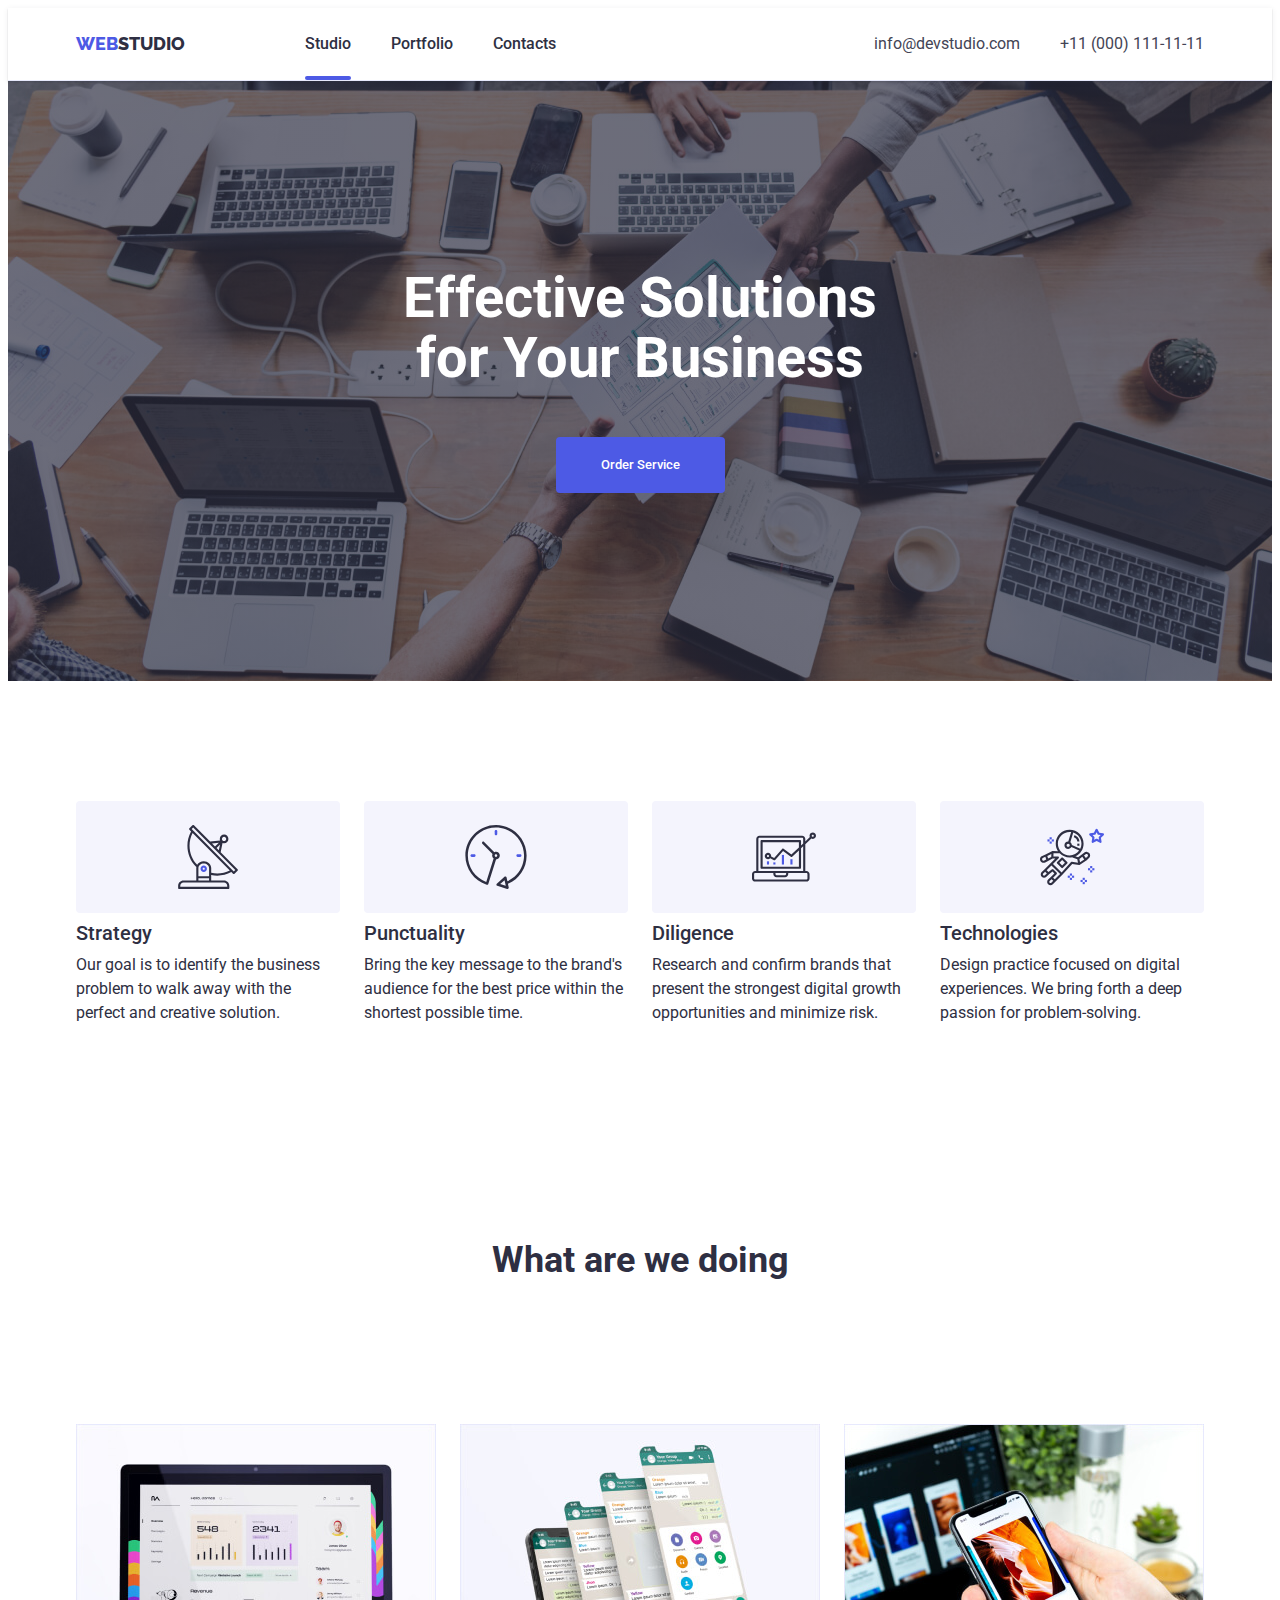
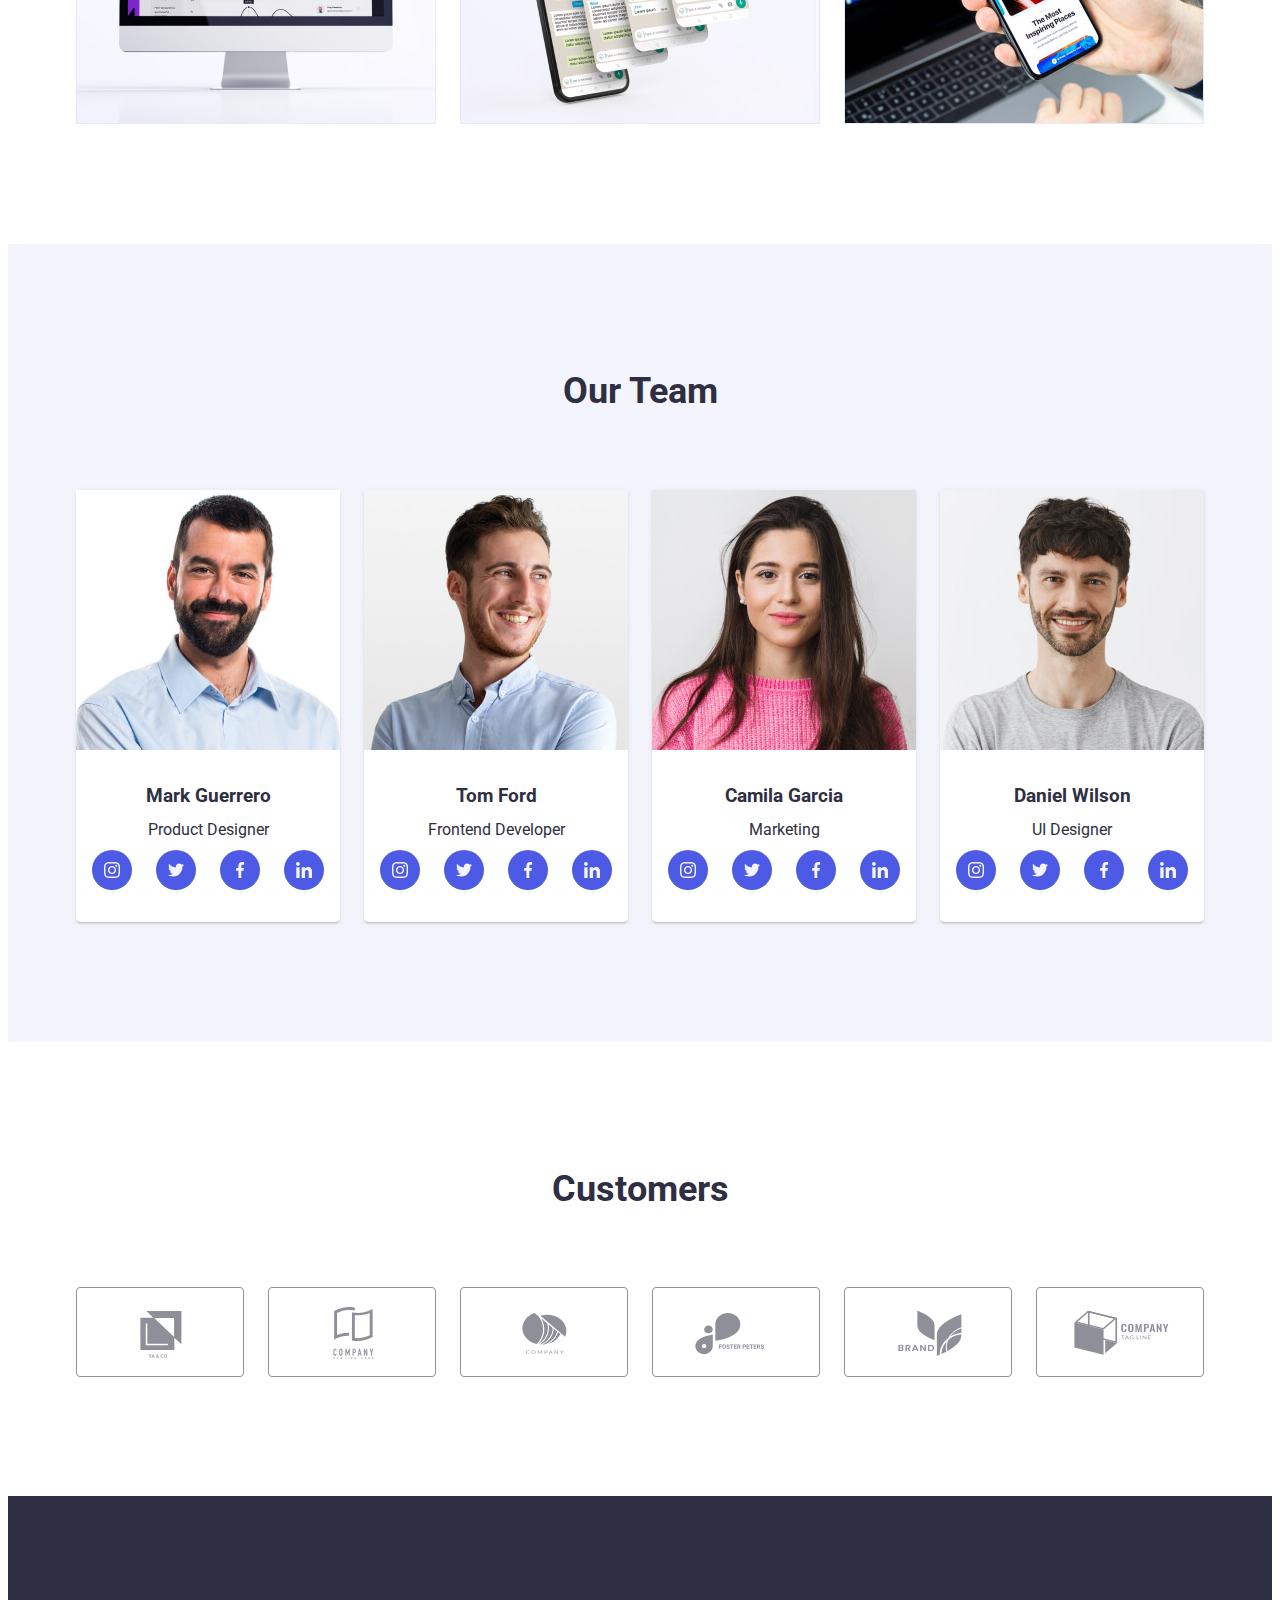
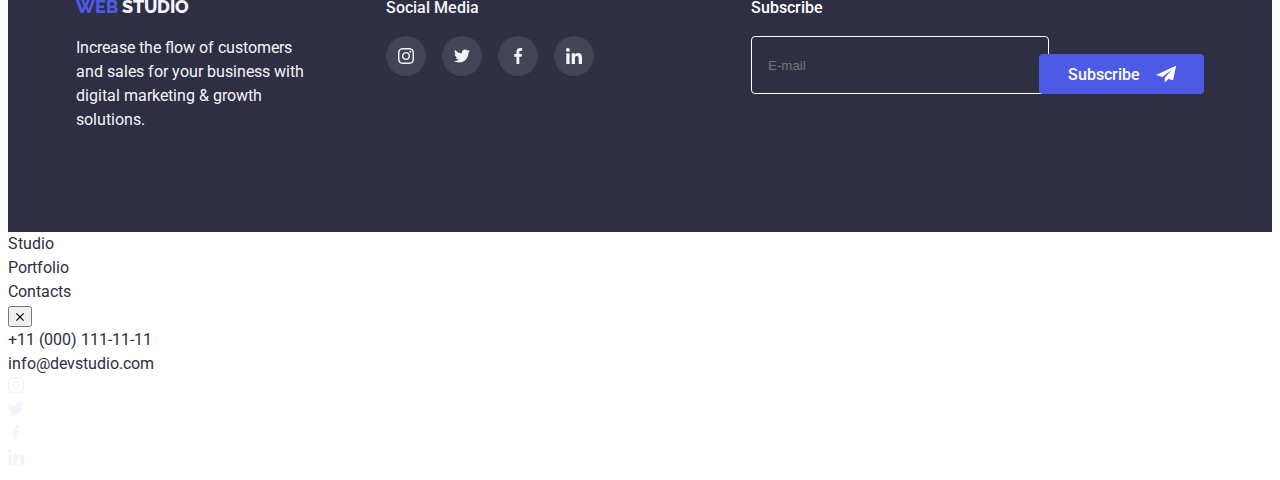
==== index.html @ c887a42c "primary" ====
<!DOCTYPE html>
<html lang="en">
  <head>
    <meta charset="UTF-8" />
    <meta http-equiv="X-UA-Compatible" content="IE=edge" />
    <meta name="viewport" content="width=device-width, initial-scale=1.0" />
    <title>WebStudio</title>
    <link rel="preconnect" href="https://fonts.googleapis.com" />
    <link rel="preconnect" href="https://fonts.gstatic.com" crossorigin />
    <link
      href="https://fonts.googleapis.com/css2?family=Raleway:wght@800&family=Roboto:wght@400;500;700&display=swap"
      rel="stylesheet"
    />
    <link
      rel="stylesheet"
      href="https://cdnjs.cloudflare.com/ajax/libs/modern-normalize/1.1.0/modern-normalize.min.css"
      integrity="sha512-wpPYUAdjBVSE4KJnH1VR1HeZfpl1ub8YT/NKx4PuQ5NmX2tKuGu6U/JRp5y+Y8XG2tV+wKQpNHVUX03MfMFn9Q=="
      crossorigin="anonymous"
      referrerpolicy="no-referrer"
    />
    <link rel="stylesheet" href="./css/styles.css" />
    <link rel="stylesheet" href="./css/desktop-styles.css" />
    <link rel="stylesheet" href="./css/tablet-styles.css" />
  </head>
  <body class="body-text">
    <header class="header">
      <div class="container container-header">
        <nav class="nav-text">
          <a class="logo-text-first-section" href="./index.html">WEB</a>
          <span class="logo-text-second-section">STUDIO</span>
          <ul class="nav-container">
            <li class="nav-item">
              <a class="nav-link current" href="./index.html">Studio</a>
            </li>
            <li class="nav-item">
              <a class="nav-link" href="./portfolio.html">Portfolio</a>
            </li>
            <li class="nav-item">
              <a class="nav-link" href="">Contacts</a>
            </li>
          </ul>
        </nav>
        <button type="button" class="burger-menu-button">
          <svg class="menu-svg" width="40" height="40">
            <use
              class="icon-open js-open-menu"
              href="./images/symbol-defs.svg#menu"
              aria-label="Menu"
            ></use>
          </svg>
        </button>
        <address class="address-text">
          <ul class="address-container">
            <li class="address-item">
              <a href="mailto:info@devstudio.com">info@devstudio.com</a>
            </li>
            <li class="address-item">
              <a href="tel:+110001111111">+11 (000) 111-11-11</a>
            </li>
          </ul>
        </address>
      </div>
    </header>
    <main>
      <section class="hero">
        <div class="container container-hero">
          <h1 class="hero-text">Effective Solutions for Your Business</h1>
          <button type="button" class="hero-button" data-modal-open>
            Order Service
          </button>
        </div>
      </section>
      <section class="core-values">
        <div class="container">
          <h2 class="sub-header-text visually-hidden">Core Values</h2>
          <ul class="core-values-item-list">
            <li class="core-values-item">
              <div class="values-icon-container">
                <svg class="core-values-icon" width="64" height="64">
                  <use href="./images/symbol-defs.svg#icon-antenna"></use>
                </svg>
              </div>
              <h3 class="small-header-text">Strategy</h3>
              <p class="core-values-text">
                Our goal is to identify the business problem to walk away with
                the perfect and creative solution.
              </p>
            </li>
            <li class="core-values-item">
              <div class="values-icon-container">
                <svg class="core-values-icon" width="64" height="64">
                  <use href="./images/symbol-defs.svg#icon-clock"></use>
                </svg>
              </div>
              <h3 class="small-header-text">Punctuality</h3>
              <p class="core-values-text">
                Bring the key message to the brand's audience for the best price
                within the shortest possible time.
              </p>
            </li>
            <li class="core-values-item">
              <div class="values-icon-container">
                <svg class="core-values-icon" width="64" height="64">
                  <use href="./images/symbol-defs.svg#icon-diagram"></use>
                </svg>
              </div>
              <h3 class="small-header-text">Diligence</h3>
              <p class="core-values-text">
                Research and confirm brands that present the strongest digital
                growth opportunities and minimize risk.
              </p>
            </li>
            <li class="core-values-item">
              <div class="values-icon-container">
                <svg class="core-values-icon" width="64" height="64">
                  <use href="./images/symbol-defs.svg#icon-astronaut"></use>
                </svg>
              </div>
              <h3 class="small-header-text">Technologies</h3>
              <p class="core-values-text">
                Design practice focused on digital experiences. We bring forth a
                deep passion for problem-solving.
              </p>
            </li>
          </ul>
        </div>
      </section>
      <section class="what-we-are-doing">
        <div class="container">
          <h2 class="what-are-we-doing-header-text">What are we doing</h2>
          <ul class="what-are-we-doing-list">
            <li class="what-are-we-doing-item">
              <picture>
                <source
                  srcset="
                    ./images/desktop/what-are-we-doing-1@1x.jpg 1x,
                    ./images/desktop/what-are-we-doing-1@2x.jpg 2x
                  "
                  type="image/jpg"
                />
                <img
                  src="./images/desktop/what-are-we-doing-1@1x.jpg"
                  width="360"
                  alt="Stuff our company does"
                />
              </picture>
            </li>
            <li class="what-are-we-doing-item">
              <picture>
                <source
                  srcset="
                    ./images/desktop/what-are-we-doing-2@1x.jpg 1x,
                    ./images/desktop/what-are-we-doing-2@2x.jpg 2x
                  "
                  type="image/jpg"
                />
                <img
                  src="./images/desktop/what-are-we-doing-2@1x.jpg"
                  width="360"
                  alt="Stuff our company does"
                />
              </picture>
            </li>
            <li class="what-are-we-doing-item">
              <picture>
                <source
                  srcset="
                    ./images/desktop/what-are-we-doing-3@1x.jpg 1x,
                    ./images/desktop/what-are-we-doing-3@2x.jpg 2x
                  "
                  type="image/jpg"
                />
                <img
                  src="./images/desktop/what-are-we-doing-3@1x.jpg"
                  width="360"
                  alt="Stuff our company does"
                />
              </picture>
            </li>
          </ul>
        </div>
      </section>
      <section class="section-with-light-wrapper">
        <div class="container">
          <h2 class="team-header-text">Our Team</h2>
          <ul class="team-outer-container">
            <li class="team-container">
              <picture>
                <source
                  srcset="
                    ./images/mobile/mark@1x.jpg 1x,
                    ./images/mobile/mark@2x.jpg 2x
                  "
                  type="image/jpg"
                />
                <img
                  src="./images/mobile/mark@1x.jpg"
                  width="264"
                  alt="Mark Guerrero photo"
                />
              </picture>
              <div class="team-member-info">
                <h3 class="team-small-header-text">Mark Guerrero</h3>
                <p class="team-position">Product Designer</p>
                <ul class="social-media-container">
                  <li>
                    <a class="social-media-icon" href="">
                      <svg width="16" height="16">
                        <use
                          href="./images/symbol-defs.svg#icon-instagram"
                          aria-label="Instagram link"
                          rel="noopener noreferrer"
                          target="_blank"
                        ></use>
                      </svg>
                    </a>
                  </li>
                  <li>
                    <a class="social-media-icon" href="">
                      <svg width="16" height="16">
                        <use
                          href="./images/symbol-defs.svg#icon-twitter"
                          aria-label="Twitter link"
                          rel="noopener noreferrer"
                          target="_blank"
                        ></use>
                      </svg>
                    </a>
                  </li>
                  <li>
                    <a class="social-media-icon" href="">
                      <svg width="16" height="16">
                        <use
                          href="./images/symbol-defs.svg#icon-facebook"
                          aria-label="Facebook link"
                          rel="noopener noreferrer"
                          target="_blank"
                        ></use>
                      </svg>
                    </a>
                  </li>
                  <li>
                    <a class="social-media-icon" href="">
                      <svg width="16" height="16">
                        <use
                          href="./images/symbol-defs.svg#icon-linkedin"
                          aria-label="LinkedIn link"
                          rel="noopener noreferrer"
                          target="_blank"
                        ></use>
                      </svg>
                    </a>
                  </li>
                </ul>
              </div>
            </li>
            <li class="team-container">
              <picture>
                <source
                  srcset="
                    ./images/mobile/tom@1x.jpg 1x,
                    ./images/mobile/tom@2x.jpg 2x
                  "
                  type="image/jpg"
                />
                <img
                  src="./images/mobile/tom@1x.jpg"
                  width="264"
                  alt="Tom Ford photo"
                />
              </picture>
              <div class="team-member-info">
                <h3 class="team-small-header-text">Tom Ford</h3>
                <p class="team-position">Frontend Developer</p>
                <ul class="social-media-container">
                  <li>
                    <a class="social-media-icon" href="">
                      <svg width="16" height="16">
                        <use
                          href="./images/symbol-defs.svg#icon-instagram"
                          aria-label="Instagram link"
                          rel="noopener noreferrer"
                          target="_blank"
                        ></use>
                      </svg>
                    </a>
                  </li>
                  <li>
                    <a class="social-media-icon" href="">
                      <svg width="16" height="16">
                        <use
                          href="./images/symbol-defs.svg#icon-twitter"
                          aria-label="Twitter link"
                          rel="noopener noreferrer"
                          target="_blank"
                        ></use>
                      </svg>
                    </a>
                  </li>
                  <li>
                    <a class="social-media-icon" href="">
                      <svg width="16" height="16">
                        <use
                          href="./images/symbol-defs.svg#icon-facebook"
                          aria-label="Facebook link"
                          rel="noopener noreferrer"
                          target="_blank"
                        ></use>
                      </svg>
                    </a>
                  </li>
                  <li>
                    <a class="social-media-icon" href="">
                      <svg width="16" height="16">
                        <use
                          href="./images/symbol-defs.svg#icon-linkedin"
                          aria-label="LinkedIn link"
                          rel="noopener noreferrer"
                          target="_blank"
                        ></use>
                      </svg>
                    </a>
                  </li>
                </ul>
              </div>
            </li>
            <li class="team-container">
              <picture>
                <source
                  srcset="
                    ./images/mobile/camila@1x.jpg 1x,
                    ./images/mobile/camila@2x.jpg 2x
                  "
                  type="image/jpg"
                />
                <img
                  src="./images/mobile/camila@1x.jpg"
                  width="264"
                  alt="Camila Garcia photo"
                />
              </picture>
              <div class="team-member-info">
                <h3 class="team-small-header-text">Camila Garcia</h3>
                <p class="team-position">Marketing</p>
                <ul class="social-media-container">
                  <li>
                    <a class="social-media-icon" href="">
                      <svg width="16" height="16">
                        <use
                          href="./images/symbol-defs.svg#icon-instagram"
                          aria-label="Instagram link"
                          rel="noopener noreferrer"
                          target="_blank"
                        ></use>
                      </svg>
                    </a>
                  </li>
                  <li>
                    <a class="social-media-icon" href="">
                      <svg width="16" height="16">
                        <use
                          href="./images/symbol-defs.svg#icon-twitter"
                          aria-label="Twitter link"
                          rel="noopener noreferrer"
                          target="_blank"
                        ></use>
                      </svg>
                    </a>
                  </li>
                  <li>
                    <a class="social-media-icon" href="">
                      <svg width="16" height="16">
                        <use
                          href="./images/symbol-defs.svg#icon-facebook"
                          aria-label="Facebook link"
                          rel="noopener noreferrer"
                          target="_blank"
                        ></use>
                      </svg>
                    </a>
                  </li>
                  <li>
                    <a class="social-media-icon" href="">
                      <svg width="16" height="16">
                        <use
                          href="./images/symbol-defs.svg#icon-linkedin"
                          aria-label="LinkedIn link"
                          rel="noopener noreferrer"
                          target="_blank"
                        ></use>
                      </svg>
                    </a>
                  </li>
                </ul>
              </div>
            </li>
            <li class="team-container">
              <picture>
                <source
                  srcset="
                    ./images/mobile/daniel@1x.jpg 1x,
                    ./images/mobile/daniel@2x.jpg 2x
                  "
                  type="image/jpg"
                />
                <img
                  src="./images/mobile/daniel@1x.jpg"
                  width="264"
                  alt="Daniel Wilson photo"
                />
              </picture>
              <div class="team-member-info">
                <h3 class="team-small-header-text">Daniel Wilson</h3>
                <p class="team-position">UI Designer</p>
                <ul class="social-media-container">
                  <li>
                    <a class="social-media-icon" href="">
                      <svg width="16" height="16">
                        <use
                          href="./images/symbol-defs.svg#icon-instagram"
                          aria-label="Instagram link"
                          rel="noopener noreferrer"
                          target="_blank"
                        ></use>
                      </svg>
                    </a>
                  </li>
                  <li>
                    <a class="social-media-icon" href="">
                      <svg width="16" height="16">
                        <use
                          href="./images/symbol-defs.svg#icon-twitter"
                          aria-label="Twitter link"
                          rel="noopener noreferrer"
                          target="_blank"
                        ></use>
                      </svg>
                    </a>
                  </li>
                  <li>
                    <a class="social-media-icon" href="">
                      <svg width="16" height="16">
                        <use
                          href="./images/symbol-defs.svg#icon-facebook"
                          aria-label="Facebook link"
                          rel="noopener noreferrer"
                          target="_blank"
                        ></use>
                      </svg>
                    </a>
                  </li>
                  <li>
                    <a class="social-media-icon" href="">
                      <svg width="16" height="16">
                        <use
                          href="./images/symbol-defs.svg#icon-linkedin"
                          aria-label="LinkedIn link"
                          rel="noopener noreferrer"
                          target="_blank"
                        ></use>
                      </svg>
                    </a>
                  </li>
                </ul>
              </div>
            </li>
          </ul>
        </div>
      </section>
      <section class="customers">
        <div class="container">
          <h2 class="customers-header-text">Customers</h2>
          <ul class="customers-list">
            <li class="customer-item">
              <a class="customer-link" href="">
                <svg class="customer-icon" width="104" height="56">
                  <use
                    href="./images/symbol-defs.svg#icon-logo"
                    aria-label="Customer company"
                    rel="noopener noreferrer"
                    target="_blank"
                  ></use>
                </svg>
              </a>
            </li>
            <li class="customer-item">
              <a class="customer-link" href="">
                <svg class="customer-icon" width="104" height="56">
                  <use
                    href="./images/symbol-defs.svg#icon-logo2"
                    aria-label="Customer company"
                    rel="noopener noreferrer"
                    target="_blank"
                  ></use>
                </svg>
              </a>
            </li>
            <li class="customer-item">
              <a class="customer-link" href="">
                <svg class="customer-icon" width="104" height="56">
                  <use
                    href="./images/symbol-defs.svg#icon-logo3"
                    aria-label="Customer company"
                    rel="noopener noreferrer"
                    target="_blank"
                  ></use>
                </svg>
              </a>
            </li>
            <li class="customer-item">
              <a class="customer-link" href="">
                <svg class="customer-icon" width="104" height="56">
                  <use
                    href="./images/symbol-defs.svg#icon-logo4"
                    aria-label="Customer company"
                    rel="noopener noreferrer"
                    target="_blank"
                  ></use>
                </svg>
              </a>
            </li>
            <li class="customer-item">
              <a class="customer-link" href="">
                <svg class="customer-icon" width="104" height="56">
                  <use
                    href="./images/symbol-defs.svg#icon-logo5"
                    aria-label="Customer company"
                    rel="noopener noreferrer"
                    target="_blank"
                  ></use>
                </svg>
              </a>
            </li>
            <li class="customer-item">
              <a class="customer-link" href="">
                <svg class="customer-icon" width="104" height="56">
                  <use
                    href="./images/symbol-defs.svg#icon-logo6"
                    aria-label="Customer company"
                    rel="noopener noreferrer"
                    target="_blank"
                  ></use>
                </svg>
              </a>
            </li>
          </ul>
        </div>
      </section>
    </main>
    <footer class="footer">
      <div class="container flex">
        <div class="footer-text">
          <a class="logo-text-first-section" href="./index.html">WEB</a>
          <span class="logo-text-second-section-inverted">STUDIO</span>
          <p class="footer-text-inverted">
            Increase the flow of customers and sales for your business with
            digital marketing & growth solutions.
          </p>
        </div>
        <div class="footer-social-media">
          <h2 class="body-text-inverted">Social Media</h2>
          <ul class="social-media-container-global">
            <li>
              <a class="social-media-icon-global" href="">
                <svg width="16" height="16">
                  <use
                    href="./images/symbol-defs.svg#icon-instagram"
                    aria-label="Instagram link"
                    rel="noopener noreferrer"
                    target="_blank"
                  ></use>
                </svg>
              </a>
            </li>
            <li>
              <a class="social-media-icon-global" href="">
                <svg width="16" height="16">
                  <use
                    href="./images/symbol-defs.svg#icon-twitter"
                    aria-label="Twitter link"
                    rel="noopener noreferrer"
                    target="_blank"
                  ></use>
                </svg>
              </a>
            </li>
            <li>
              <a class="social-media-icon-global" href="">
                <svg width="16" height="16">
                  <use
                    href="./images/symbol-defs.svg#icon-facebook"
                    aria-label="Facebook link"
                    rel="noopener noreferrer"
                    target="_blank"
                  ></use>
                </svg>
              </a>
            </li>
            <li>
              <a class="social-media-icon-global" href="">
                <svg width="16" height="16">
                  <use
                    href="./images/symbol-defs.svg#icon-linkedin"
                    aria-label="LinkedIn link"
                    rel="noopener noreferrer"
                    target="_blank"
                  ></use>
                </svg>
              </a>
            </li>
          </ul>
        </div>
        <div class="subscribe-container">
          <label class="subscribe-label" for="email"
            >Subscribe
            <input
              class="subscribe-input"
              placeholder="E-mail"
              type="email"
              name="email"
              id="email"
            />
          </label>
          <button class="subscribe-button">
            Subscribe
            <svg class="subscribe-logo" width="20" height="24">
              <use href="./images/symbol-defs.svg#icon-send"></use>
            </svg>
          </button>
        </div>
      </div>
    </footer>
    <div class="backdrop is-hidden" data-modal>
      <div class="modal-window">
        <button class="button-close" data-modal-close>
          <svg width="8" height="8">
            <use
              href="./images/symbol-defs.svg#icon-close-button"
              aria-label="close button"
            ></use>
          </svg>
        </button>
        <form class="modal-form">
          <p class="modal-window-text body-text">
            Leave your contacts and we will call you back
          </p>
          <label class="modal-label" for="name"
            >Name<input class="modal-input" type="text" name="name" id="name" />
            <svg class="input-logo" width="14" height="14">
              <use href="./images/symbol-defs.svg#icon-name"></use>
            </svg>
          </label>
          <label class="modal-label" for="tel"
            >Phone<input class="modal-input" type="tel" name="tel" id="tel" />
            <svg class="input-logo" width="14" height="14">
              <use href="./images/symbol-defs.svg#icon-phone"></use>
            </svg>
          </label>
          <label class="modal-label" for="email"
            >Email<input
              class="modal-input"
              type="email"
              name="email"
              id="email"
            />
            <svg class="input-logo" width="14" height="14">
              <use href="./images/symbol-defs.svg#icon-email"></use>
            </svg>
          </label>
          <label class="modal-label" for="comment"
            >Comment
            <textarea
              class=""
              name="comment"
              cols="30"
              rows="10"
              placeholder="Text input"
              id="comment"
            ></textarea>
          </label>
          <div class="checkbox-container">
            <input
              class="modal-input"
              type="checkbox"
              name="checkbox"
              id="checkbox"
            />
            <label class="modal-label" for="checkbox">
              <span class="text-space"
                >I accept the terms and conditions of the
                <a href="">Privacy Policy</a></span
              >
            </label>
          </div>
          <button type="submit" class="submit-button">Send</button>
        </form>
      </div>
    </div>
    <div class="mobile-menu js-menu-container">
      <ul class="mobile-nav-container">
        <li class="mobile-nav-item">
          <a class="mobile-nav-link" href="./index.html">Studio</a>
        </li>
        <li class="mobile-nav-item">
          <a class="mobile-nav-link" href="./portfolio.html">Portfolio</a>
        </li>
        <li class="mobile-nav-item">
          <a class="mobile-nav-link current" href="">Contacts</a>
        </li>
      </ul>
      <button type="button" class="mobile-button-close">
        <svg class="menu-svg" width="8" height="8">
          <use
            class="icon-close js-close-menu"
            href="./images/symbol-defs.svg#icon-close-button"
            aria-label="Close button"
          ></use>
        </svg>
      </button>
      <ul class="mobile-address-container">
        <li class="mobile-address-item">
          <a href="tel:+110001111111">+11 (000) 111-11-11</a>
        </li>
        <li class="mobile-address-item">
          <a href="mailto:info@devstudio.com">info@devstudio.com</a>
        </li>
      </ul>
      <div class="mobile-social-media">
        <ul class="social-media-container-mobile">
          <li>
            <a class="social-media-icon-mobile" href="">
              <svg width="16" height="16">
                <use
                  href="./images/symbol-defs.svg#icon-instagram"
                  aria-label="Instagram link"
                  rel="noopener noreferrer"
                  target="_blank"
                ></use>
              </svg>
            </a>
          </li>
          <li>
            <a class="social-media-icon-mobile" href="">
              <svg width="16" height="16">
                <use
                  href="./images/symbol-defs.svg#icon-twitter"
                  aria-label="Twitter link"
                  rel="noopener noreferrer"
                  target="_blank"
                ></use>
              </svg>
            </a>
          </li>
          <li>
            <a class="social-media-icon-mobile" href="">
              <svg width="16" height="16">
                <use
                  href="./images/symbol-defs.svg#icon-facebook"
                  aria-label="Facebook link"
                  rel="noopener noreferrer"
                  target="_blank"
                ></use>
              </svg>
            </a>
          </li>
          <li>
            <a class="social-media-icon-mobile" href="">
              <svg width="16" height="16">
                <use
                  href="./images/symbol-defs.svg#icon-linkedin"
                  aria-label="LinkedIn link"
                  rel="noopener noreferrer"
                  target="_blank"
                ></use>
              </svg>
            </a>
          </li>
        </ul>
      </div>
    </div>
    <script src="./scripts/modal.js"></script>
    <script src="./scripts/mobile-menu.js"></script>
  </body>
</html>
---- css/styles.css ----
:root {
  --primary-brand-color: #4d5ae5;
  --pressed-state-color: #404bbf;
  --dark-main-color: #2e2f42;
  --success-color: #31d0aa;
  --text-color: #434455;
  --subtle-text-color: #8e8f99;
  --accent-color: #e7e9fc;
  --light-main-color: #f4f4fd;
  --model-overlay-color: #2e2f42;
  --dark-background-color: #2e2f42;
  --light-background-color: #ffffff;
  --modal-background: #fcfcfc;
}

img {
  display: block;
  max-width: 100%;
}

ul {
  padding: 0;
  margin: 0;
}

h1,
h2,
h3,
p {
  margin-top: 0;
  margin-bottom: 0;
}

a {
  text-decoration: none;
  color: inherit;
}

a:active {
  color: var(--pressed-state-color);
  transition: color 250ms cubic-bezier(0.4, 0, 0.2, 1);
}

a:hover,
a:focus {
  color: var(--pressed-state-color);
  transition: color 250ms cubic-bezier(0.4, 0, 0.2, 1);
}

li {
  list-style: none;
}

.body-text {
  font-family: Roboto, sans-serif;
  font-weight: 400;
  font-size: 16px;
  line-height: 1.5;
  color: var(--dark-main-color);
}

.nav-container {
  display: none;
}

.nav-text {
  display: flex;
  align-items: center;
  font-weight: 500;
  color: var(--dark-main-color);
}

.nav-text a {
  display: block;
}

.nav-link {
  padding-top: 24px;
  padding-bottom: 24px;
  position: relative;
  background-color: no;
}

.current::after {
  position: absolute;
  bottom: -1px;
  content: '';
  background-color: transparent;
  height: 4px;
  width: 100%;
  display: block;
  border-radius: 2px;
  transition: background-color 250ms cubic-bezier(0.4, 0, 0.2, 1);
}

.nav-link:hover::after {
  background-color: var(--primary-brand-color);
  transition: background-color 250ms cubic-bezier(0.4, 0, 0.2, 1);
}

.nav-link.current::after {
  background-color: var(--primary-brand-color);
  transition: background-color 250ms cubic-bezier(0.4, 0, 0.2, 1);
}

.nav-link::after {
  position: absolute;
  content: '';
  width: 100%;
  height: 4px;
  border-radius: 4px;
  left: 0;
  bottom: 0;
  margin-top: 20px;
  background-color: transparent;
  transition: background-color 250ms cubic-bezier(0.4, 0, 0.2, 1);
}

.address-text {
  font-weight: 400;
  color: var(--text-color);
  font-style: normal;
  margin-left: auto;
  display: none;
}

.header {
  position: relative;
  margin-left: auto;
  margin-right: auto;
  align-items: center;
  border-bottom: 1px solid var(--accent-color);
  box-shadow: 0px 1px 6px 0px rgba(46, 47, 66, 0.08),
    0px 1px 1px 0px rgba(46, 47, 66, 0.16),
    0px 2px 1px 0px rgba(46, 47, 66, 0.08);
}

.logo-text-first-section,
.logo-text-second-section {
  margin-left: 0px;
}

.logo-text-first-section {
  font-family: Raleway, sans-serif;
  font-weight: 800;
  font-size: 18px;
  line-height: 1.16;
  color: var(--primary-brand-color);
  text-transform: capitalize;
}

.logo-text-second-section {
  font-family: Raleway, sans-serif;
  font-weight: 800;
  font-size: 18px;
  line-height: 1.16;
  color: var(--dark-main-color);
  text-transform: capitalize;
}

.logo-text-second-section-inverted {
  font-family: Raleway, sans-serif;
  font-weight: 800;
  font-size: 18px;
  line-height: 1.16;
  color: var(--light-main-color);
  text-transform: capitalize;
}

.main-title-text {
  font-weight: 700;
  font-size: 56px;
  line-height: 1.07;
  text-align: center;
}

.sub-header-text {
  font-weight: 700;
  font-size: 36px;
  line-height: 1.1;
  text-align: center;
}

.small-header-text {
  font-weight: 500;
  font-size: 20px;
  line-height: 1.2;
  text-align: left;
}

.core-values .small-header-text {
  text-align: center;
}

.hero,
.footer {
  background-color: var(--dark-background-color);
}

.hero {
  text-align: center;
  padding: 188px 0;
  max-width: 1440px;
  margin: 0 auto;
  background-repeat: no-repeat;
  background-size: cover;
  background-position: center;
  background-image: linear-gradient(
      rgba(46, 47, 66, 0.7),
      rgba(46, 47, 66, 0.7)
    ),
    url('../images/mobile/hero-bg@1x.jpg');
}

.team-outer-container {
  background-color: var(--light-main-color);
  display: flex;
  flex-wrap: wrap;
  justify-content: center;
  align-items: center;
  gap: 24px;
  padding: 0;
  margin: 0 auto;
}

.team-container {
  width: 264px;
  padding: 0;
  margin: 0;
  background-color: var(--light-background-color);
  border-bottom-left-radius: 4px;
  border-bottom-right-radius: 4px;
  box-shadow: 0px 2px 1px 0px rgba(46, 47, 66, 0.08),
    0px 1px 1px 0px rgba(46, 47, 66, 0.16),
    0px 1px 6px 0px rgba(46, 47, 66, 0.08);
}

.hero-text {
  font-weight: 700;
  font-size: 36px;
  line-height: 1.1;
  color: var(--light-background-color);
  text-align: center;
  max-width: 320px;
  margin-top: 0;
  margin-left: auto;
  margin-right: auto;
}

.hero-button {
  font-family: Roboto, sans-serif;
  font-weight: 500;
  color: var(--light-background-color);
  background-color: var(--primary-brand-color);
  width: 169px;
  height: 56px;
  border-radius: 4px;
  border: 0;
  margin-top: 48px;
  cursor: pointer;
}

.hero-button:hover,
.hero-button:focus,
.subscribe-button:hover,
.subscribe-button:focus {
  background-color: var(--pressed-state-color);
  transition: background-color 250ms cubic-bezier(0.4, 0, 0.2, 1);
}

.subscribe-button {
  font-family: Roboto, sans-serif;
  font-weight: 500;
  font-size: 16px;
  color: var(--light-background-color);
  background-color: var(--primary-brand-color);
  transition: background-color 250ms cubic-bezier(0.4, 0, 0.2, 1);
  width: 165px;
  height: 40px;
  border-radius: 4px;
  border: 0;
  cursor: pointer;
  display: flex;
  align-items: center;
  justify-content: center;
  margin-top: 16px;
}

.subscribe-logo {
  fill: var(--light-background-color);
  transition: fill 250ms cubic-bezier(0.4, 0, 0.2, 1);
  margin-left: 16px;
}

.filter-button {
  display: block;
  font-family: Roboto, sans-serif;
  font-weight: 500;
  color: var(--primary-brand-color);
  background-color: var(--light-main-color);
  cursor: pointer;
  padding: 12px 24px 12px 24px;
  border: 1px solid var(--accent-color);
  border-radius: 4px;
}
.gallery-filter {
  gap: 24px;
}

.filter-button:hover,
.filter-button:focus {
  color: var(--light-background-color);
  background-color: var(--pressed-state-color);
  transition: background-color 250ms cubic-bezier(0.4, 0, 0.2, 1);
}

.visually-hidden {
  position: absolute;
  width: 1px;
  height: 1px;
  margin: -1px;
  border: 0;
  padding: 0;
  white-space: nowrap;
  clip-path: inset(100%);
  clip: rect(0 0 0 0);
  overflow: hidden;
}

.section-with-light-wrapper {
  background-color: var(--light-main-color);
  padding-top: 120px;
  padding-bottom: 120px;
}

@media screen and (max-width: 768px) {
  .container {
    max-width: 428px;
    padding-right: 15px;
    padding-left: 15px;
    margin-left: auto;
    margin-right: auto;
  }
  .body-text-inverted {
    display: block;
    font-family: Roboto, sans-serif;
    font-weight: 400;
    font-size: 16px;
    line-height: 1.5;
    color: var(--light-main-color);
    margin-top: 16px;
  }
}

.container-header {
  padding-top: 25px;
  padding-bottom: 25px;
  margin: 0;
  align-items: center;
  display: flex;
  justify-content: space-between;
}

.hero-text-container {
  padding-top: 112px;
  margin-left: auto;
  margin-right: auto;
  max-width: 320px;
}

.footer {
  padding-top: 100px;
  padding-bottom: 100px;
  margin: 0 auto;
  justify-content: flex-start;
}

.container-hero {
  text-align: center;
  align-items: center;
}

.team-position {
  text-align: center;
  margin-top: 8px;
}

.team-small-header-text {
  text-align: center;
  align-items: center;
}

.social-media-container {
  display: flex;
  align-items: center;
  justify-content: space-between;
  margin-top: 8px;
  margin-bottom: 32px;
  margin-left: 0;
  margin-right: auto;
  gap: 24px;
}

.team-member-info {
  margin-top: 32px;
  margin-left: 16px;
  margin-right: 16px;
}

.social-media-icon {
  display: flex;
  fill: var(--light-background-color);
  height: 40px;
  width: 40px;
  background-color: var(--primary-brand-color);
  border-radius: 50%;
  align-items: center;
  justify-content: center;
}

.social-media-icon:hover,
.social-media-icon:focus {
  background-color: var(--pressed-state-color);
  transition: background-color 250ms cubic-bezier(0.4, 0, 0.2, 1);
}

.what-we-are-doing {
  display: none;
}

.what-are-we-doing-item {
  margin-top: 72px;
  border-width: 1px;
  border-color: var(--accent-color);
}

.values-icon-container {
  display: none;
}

.core-values-item-list .small-header-text {
  text-align: center;
  font-size: 36px;
  margin-top: 76px;
}
.core-values-item-list {
  display: flex;
  flex-direction: column;
}
.core-values .container {
  padding-bottom: 96px;
}

.core-values-text {
  margin-top: 8px;
  text-align: left;
  font-size: 16px;
  font-weight: 500;
}

.core-values {
  padding-top: 96px;
}

.core-values-item {
  max-width: 100%;
  display: block;
  align-items: center;
  margin-left: 0;
}

.what-are-we-doing-header-text {
  font-weight: 700;
  font-size: 36px;
  line-height: 1.1;
  text-align: center;
  margin-bottom: 72px;
}

.team-header-text {
  font-weight: 700;
  font-size: 36px;
  text-align: center;
  margin-bottom: 72px;
}

.gallery-filter-container {
  display: flex;
  justify-content: center;
  max-width: 1158px;
  padding-right: 15px;
  padding-left: 15px;
  margin-left: auto;
  margin-right: auto;
  padding-top: 80px;
  padding-bottom: 72px;
}

.gallery-filter {
  display: flex;
  justify-content: center;
  margin-left: auto;
  margin-right: auto;
  margin-top: 80px;
  margin-bottom: 72px;
}

.gallery {
  display: flex;
  flex-wrap: wrap;
  padding-right: 0;
  padding-left: 0;
  margin-bottom: 120px;
  margin-left: 0;
  margin-right: 0;
  row-gap: 48px;
  column-gap: 24px;
  justify-content: center;
}

.gallery-container-item {
  flex-basis: calc((100% - 2 * 24px) / 3);
  padding-right: 0;
  padding-left: 0;
  color: var(--text-color);
}

.gallery-header-title {
  font-weight: 500;
  font-size: 20px;
  line-height: 1.2;
  text-align: left;
  margin-left: 16px;
  padding-top: 32px;
}

.gallery-text {
  margin-top: 8px;
  margin-left: 16px;
  padding-bottom: 32px;
}
.gallery-info {
  color: var(--dark-main-color);
  border-color: var(--accent-color);
  border-style: solid;
  border-width: 1px;
  border-top: none;
}
.gallery-container-link:hover .gallery-info,
.gallery-container-link:focus .gallery-info {
  box-shadow: 0px 2px 1px 0px rgba(46, 47, 66, 0.08),
    0px 1px 1px 0px rgba(46, 47, 66, 0.16),
    0px 1px 6px 0px rgba(46, 47, 66, 0.08);
  border-right: 1px solid var(--light-main-color);
  border-bottom: 1px solid var(--light-main-color);
  border-left: 1px solid var(--light-main-color);
}

.customers-header-text {
  font-weight: 700;
  font-size: 36px;
  text-align: center;
  margin-bottom: 72px;
}

.customers {
  padding-top: 120px;
  padding-bottom: 120px;
}

.customers-list {
  display: flex;
  align-items: center;
  justify-content: center;
  gap: 16px;
  margin: 0 auto;
  flex-wrap: wrap;
}

.customer-link {
  display: block;
}

.customer-link {
  width: 168px;
  height: 88px;
  border: 1px solid var(--subtle-text-color);
  border-radius: 4px;
  display: flex;
  align-items: center;
  justify-content: center;
}

.customer-link:hover .customer-icon,
.customer-link:focus .customer-icon {
  fill: var(--pressed-state-color);
  transition: fill 250ms cubic-bezier(0.4, 0, 0.2, 1);
}

.customer-link .customer-icon {
  fill: var(--subtle-text-color);
  transition: fill 250ms cubic-bezier(0.4, 0, 0.2, 1);
}

.customers-logo {
  display: block;
  border: 1px solid var(--subtle-text-color);
  fill: var(--subtle-text-color);
}

.customer-item {
  display: flex;
  width: 168px;
  height: 88px;
  border-radius: 4px;
  align-items: center;
  justify-content: center;
}

.customer-item:hover,
.customer-item:focus,
.customer-item > a:hover,
.customer-item > a:focus {
  fill: var(--pressed-state-color);
  border-color: var(--pressed-state-color);
  transition: border 250ms cubic-bezier(0.4, 0, 0.2, 1),
    fill 250ms cubic-bezier(0.4, 0, 0.2, 1);
}

.footer-social-media {
  width: 100%;
  align-items: center;
  margin-bottom: 16px;
  justify-self: flex-start;
  margin: 0px;
}

.social-media-icon-global {
  display: flex;
  fill: var(--light-background-color);
  height: 40px;
  width: 40px;
  background-color: var(--text-color);
  border-radius: 50%;
  align-items: center;
  justify-content: center;
}

.social-media-icon-global:hover,
.social-media-icon-global:focus {
  background-color: var(--success-color);
  transition: background-color 250ms cubic-bezier(0.4, 0, 0.2, 1);
}

.social-media-container-global {
  display: flex;
  align-items: center;
  justify-content: center;
  margin-left: 0;
  margin-right: auto;
  gap: 16px;
}

.footer-text {
  display: block;
  text-align: center;
}

.footer-text-inverted {
  width: 100%;
  display: inline-block;
  font-family: Roboto, sans-serif;
  font-weight: 400;
  font-size: 16px;
  line-height: 1.5;
  color: var(--light-main-color);
  margin-top: 16px;
  text-align: left;
  padding-left: 40px;
  padding-right: 40px;
}

@media screen and (max-width: 769px) {
  .footer-social-media .body-text-inverted,
  .subscribe-container .body-text-inverted {
    font-weight: 500;
    margin-top: 72px;
    margin-bottom: 16px;
  }
}

.body-text-inverted {
  text-align: center;
}

.subscribe-container {
  display: flex;
  margin-left: 0px;
  flex-direction: column;
  align-items: center;
  justify-content: center;
  margin-top: 72px;
}

.logo {
  color: var(--dark-main-color);
  font-family: Raleway, sans-serif;
  font-weight: 800;
  font-size: 18px;
  line-height: 1.17;
  letter-spacing: 0.03em;
  text-decoration: none;
  text-transform: uppercase;
}

.flex {
  display: flex;
  align-items: center;
  flex-direction: column;
}

.footer-link-icon {
  fill: var(#f4f4fd);
}

.footer-link:hover,
.footer-link:focus {
  background-color: var(--success-color);
  transition: background-color 250ms cubic-bezier(0.4, 0, 0.2, 1);
}

footer-link {
  width: 40px;
  height: 40px;
  border-radius: 50%;
  display: flex;
  align-items: center;
  justify-content: center;
  background-color: var(#434455);
}

.footer-link-icon {
  fill: var(#f4f4fd);
}

.footer-links-item {
  flex-basis: calc((100% - 3 * 16) / 4);
}

.footer-list {
  gap: 16px;
  margin-top: 16px;
}

.flex {
  display: flex;
}

.backdrop {
  position: fixed;
  width: 100%;
  height: 100vh;
  top: 0;
  left: 0;
  background-color: rgba(46, 47, 66, 0.4);
  transition: opacity 250ms linear, visibility 250ms linear;
}

.is-hidden {
  opacity: 0;
  visibility: hidden;
  pointer-events: none;
}

.button-close {
  position: absolute;
  right: 32px;
  top: 32px;
  cursor: pointer;
  display: inline-block;
  width: 24px;
  height: 24px;
  margin: 0;
  padding: 0;
  border: 1px solid #0000001a;
  background-color: var(--accent-color);
  background-size: contain;
  border-radius: 50%;
}
.button-close:focus,
.button-close:hover {
  background-color: var(--pressed-state-color);
  cursor: pointer;
  transition: background-color 250ms cubic-bezier(0.4, 0, 0.2, 1);
}

.button-close:focus > svg,
.button-close:hover > svg {
  fill: var(--light-background-color);
  transition: fill 250ms cubic-bezier(0.4, 0, 0.2, 1);
}

.modal-window {
  position: absolute;
  border-radius: 4px;
  box-shadow: 1px 0px 2px rgba(0, 0, 0, 0.2), 3px 0px 1px rgba(0, 0, 0, 0.12),
    1px 0px 1px rgba(0, 0, 0, 0.14);
  width: 408px;
  min-height: 516px;
  background-color: var(--modal-background);
  top: 50%;
  left: 50%;
  transform: translate(-50%, -50%) scale(1);
  align-items: flex-start;
  justify-content: center;
  margin: 0 auto;
  padding-top: 72px;
  padding-left: 24px;
  padding-right: 24px;
  padding-bottom: 24px;
}

.backdrop.is-hidden > .modal-window {
  transform: translate(-50%, -50%) scale(0.6);
}

.modal-window > button {
  display: flex;
  align-items: center;
  margin: 0;
  justify-content: center;
}

.hover-block {
  position: relative;
  overflow: hidden;
}

.hover-block .hover-text {
  position: absolute;
  width: 100%;
  height: 100%;
  background-color: var(--primary-brand-color);
  top: 0;
  left: 0;
  transform: translateY(100%);
  transition: transform 250ms cubic-bezier(0.4, 0, 0.2, 1);
  padding-top: 40px;
  padding-left: 32px;
  padding-right: 32px;
}

.hover-block:hover {
  transform: translateY (0);
  transition: transform 250ms cubic-bezier(0.4, 0, 0.2, 1);
}

.gallery-container-link:hover .hover-text,
.gallery-container-link:flabelocus .hover-text {
  transform: translateY(0);
  transition: transform 250ms cubic-bezier(0.4, 0, 0.2, 1);
}

.hover-text {
  color: var(--light-background-color);
  transition: transform 250ms cubic-bezier(0.4, 0, 0.2, 1);
}

.modal-window-text {
  font-weight: 500;
  display: block;
  margin: 0 auto;
  text-align: center;
  margin-bottom: 16px;
}

.modal-label {
  display: block;
  width: 100%;
  position: relative;
  font-family: Roboto, sans-serif;
  font-weight: 400;
  font-size: 12px;
  line-height: 1.16;
  color: var(--subtle-text-color);
  margin-top: 8px;
}

.modal-input:hover,
.modal-input:focus,
.modal-label:hover > textarea,
textarea:focus {
  border: 1px solid var(--pressed-state-color);
}

.modal-input:hover ~ .input-logo,
.modal-input:focus ~ .input-logo {
  fill: var(--pressed-state-color);
  transition: fill 250ms cubic-bezier(0.4, 0, 0.2, 1);
}

.modal-input {
  width: 100%;
  border: 1px solid var(--subtle-text-color);
  border-radius: 4px;
  margin-right: auto;
  margin-left: auto;
  margin-top: 4px;
  padding-left: 38px;
  padding-right: 38px;
  padding-top: 11px;
  padding-bottom: 11px;
}

textarea {
  resize: none;
  width: 100%;
  border: 1px solid var(--subtle-text-color);
  border-radius: 4px;
  padding-left: 16px;
  padding-right: 16px;
  padding-top: 8px;
  padding-bottom: 8px;
  margin-top: 8px;
}

.submit-button {
  font-family: Roboto, sans-serif;
  font-weight: 500;
  color: var(--light-background-color);
  background-color: var(--primary-brand-color);
  width: 169px;
  height: 56px;
  border-radius: 4px;
  border: 0;
  cursor: pointer;
  padding: 16px 32px 16px 32px;
  margin-top: 24px;
  margin-bottom: 0px;
  margin-left: 85px;
  margin-right: 85px;
}

.submit-button:focus,
.submit-button:hover {
  background-color: var(--pressed-state-color);
}

.checkbox-container {
  display: flex;
  justify-content: flex-start;
  flex-direction: row-reverse;
  margin-top: 16px;
  align-items: center;
}

.checkbox-container .modal-input {
  height: 16px;
  width: 16px;
  margin-top: 0px;
}

.checkbox-container .modal-label {
  margin-left: 0px;
}
.checkbox-container .modal-label a {
  color: var(--primary-brand-color);
  text-decoration: underline;
  position: relative;
}

.input-logo {
  position: absolute;
  left: 19px;
  top: 53%;
}

.checkbox-container > .modal-label {
  display: inline-block;
  position: relative;
}

.checkbox-container > .modal-label:before {
  content: '';
  display: block;
  width: 16px;
  height: 16px;
  border: 1px solid var(--subtle-text-color);
  border-radius: 4px;
  position: absolute;
  background-color: var(--modal-background);
}

.checkbox-container > .modal-label > span {
  margin-left: 30px;
}

#checkbox:checked ~ .modal-label:before {
  background-color: var(--pressed-state-color);
  border: 1px solid var(--pressed-state-color);
  background-image: url(../images/checked.svg);
  background-size: 8px 8px;
  background-size: contain;
  transition: background-color 250ms cubic-bezier(0.4, 0, 0.2, 1);
  display: flex;
  align-items: center;
  background-origin: border-box;
}

#checkbox {
  position: absolute;
  left: -200%;
  width: 1px;
  height: 1px;
  margin: -1px;
  border: 0;
  padding: 0;
  white-space: nowrap;
  clip-path: inset(100%);
  clip: rect(0 0 0 0);
  overflow: hidden;
}

.subscribe-label {
  font-weight: 500;
  color: var(--light-background-color);
  text-align: center;
}

.subscribe-input {
  width: 398px;
  height: 40px;
  padding: 8px 16px 8px 16px;
  border: 1px solid var(--light-background-color);
  border-radius: 4px;
  background-color: var(--dark-background-color);
  color: var(--light-background-color);
  margin-top: 16px;
}
@media screen and (max-width: 769px) {
  .burger-menu-button {
    display: inline-flex;
    background-size: contain;
    align-items: center;
    background-color: inherit;
    border: 0;
  }

  .mobile-menu {
    visibility: none;
    position: fixed;
    text-align: left;
    top: 0;
    right: 0;
    width: 100%;
    background-color: var(--light-background-color);
    height: 100%;
    transform: translateX(100%);
    transition: transform 250ms cubic-bezier(0.4, 0, 0.2, 1);
    padding-left: 35px;
    padding-right: 35px;
    padding-top: 80px;
    padding-bottom: 40px;
    margin: 0 auto;
    box-shadow: 1px 0px 2px rgba(0, 0, 0, 0.2), 3px 0px 1px rgba(0, 0, 0, 0.12),
      1px 0px 1px rgba(0, 0, 0, 0.14);
  }

  .mobile-nav-item .current {
    color: var(--pressed-state-color);
  }

  .menu-svg {
    fill: var(--model-overlay-color);
    background-size: cover;
    margin: 0 auto;
  }

  .mobile-menu.is-open {
    display: block;
    transform: translateX(0);
    transition: transform 250ms cubic-bezier(0.4, 0, 0.2, 1);
  }

  .mobile-button-close {
    display: flex;
    align-items: center;
    position: absolute;
    right: 24px;
    top: 24px;
    cursor: pointer;
    justify-content: center;
    width: 24px;
    height: 24px;
    margin: 0;
    padding: 0;
    border: 1px solid #0000001a;
    background-color: var(--light-background-color);
    background-size: contain;
    border-radius: 50%;
  }

  .mobile-nav-link {
    font-size: 36px;
    line-height: 1.1;
    font-weight: 700;
  }
  .mobile-nav-item:not(:first-child) {
    margin-top: 40px;
  }
  .mobile-address-item:not(:first-child) {
    margin-top: 40px;
    font-size: 20px;
    line-height: 1.2;
    font-weight: 500;
  }
  .mobile-address-item:first-child {
    margin-top: 184px;
    font-size: 36px;
    line-height: 1.1;
    font-weight: 700;
    color: var(--primary-brand-color);
  }
  .mobile-address-item:not(:first-child) a {
    color: var(--text-color);
    text-align: left;
  }

  .mobile-social-media {
    width: 100%;
    align-items: center;
    margin-bottom: 16px;
    justify-self: flex-start;
    margin: 0px;
  }

  .social-media-container-mobile {
    display: flex;
    align-items: flex-start;
    justify-content: flex-start;
    margin-left: 0;
    margin-right: auto;
    margin-top: 48px;
    gap: 56px;
  }

  .social-media-icon-mobile {
    display: flex;
    fill: var(--light-background-color);
    height: 40px;
    width: 40px;
    background-color: var(--primary-brand-color);
    border-radius: 50%;
    align-items: center;
    justify-content: center;
  }
}
---- css/desktop-styles.css ----
:root {
  --primary-brand-color: #4d5ae5;
  --pressed-state-color: #404bbf;
  --dark-main-color: #2e2f42;
  --success-color: #31d0aa;
  --text-color: #434455;
  --subtle-text-color: #8e8f99;
  --accent-color: #e7e9fc;
  --light-main-color: #f4f4fd;
  --model-overlay-color: #2e2f42;
  --dark-background-color: #2e2f42;
  --light-background-color: #ffffff;
  --modal-background: #fcfcfc;
}
@media (min-device-pixel-ratio: 2),
  (min-resolution: 192dpi),
  (min-resolution: 2dppx) {
  .hero {
    background-image: linear-gradient(
        rgba(46, 47, 66, 0.7),
        rgba(46, 47, 66, 0.7)
      ),
      url('../images/mobile/hero-bg@2x.jpg');
  }
}

@media screen and (min-width: 481px) {
  .hero {
    background-image: linear-gradient(
        rgba(46, 47, 66, 0.7),
        rgba(46, 47, 66, 0.7)
      ),
      url('../images/tablet/hero-bg@1x.jpg');
  }
  @media (min-device-pixel-ratio: 2),
    (min-resolution: 192dpi),
    (min-resolution: 2dppx) {
    .hero {
      background-image: linear-gradient(
          rgba(46, 47, 66, 0.7),
          rgba(46, 47, 66, 0.7)
        ),
        url('../images/tablet/hero-bg@2x.png');
    }
  }
}

@media screen and (min-width: 769px) {
  .hero {
    background-image: linear-gradient(
        rgba(46, 47, 66, 0.7),
        rgba(46, 47, 66, 0.7)
      ),
      url('../images/desktop/hero-bg@1x.jpg');
  }
  @media (min-device-pixel-ratio: 2),
    (min-resolution: 192dpi),
    (min-resolution: 2dppx) {
    .hero {
      background-image: linear-gradient(
          rgba(46, 47, 66, 0.7),
          rgba(46, 47, 66, 0.7)
        ),
        url('../images/desktop/hero-bg@2x.jpg');
    }
  }
}

@media screen and (min-width: 1200px) {
  .address-item:last-child {
    margin-left: 40px;
  }
  .address-container {
    display: flex;
    align-items: center;
    justify-content: center;
  }
  .container-header {
    display: flex;
    align-items: center;
    padding-top: 0px;
    padding-bottom: 0px;
  }
}
@media screen and (min-width: 1199px) {
  .core-values-item {
    max-width: 264px;
    display: block;
    margin-left: 0;
  }
}

@media screen and (min-width: 1199px) {
  .container {
    max-width: 1128px;
    padding-right: 15px;
    padding-left: 15px;
    margin-left: auto;
    margin-right: auto;
  }
}

@media screen and (min-width: 1199px) {
  .core-values-icon {
    display: block;
  }
  .values-icon-container {
    width: 264px;
    height: 112px;
    margin-bottom: 8px;
    display: flex;
    align-items: center;
    justify-content: center;
    background-color: var(--light-main-color);
    border-radius: 4px;
  }

  .core-values-item-list {
    display: flex;
    flex-direction: row;
    align-items: center;
    justify-content: space-between;
    margin: 0 auto;
  }

  .core-values {
    padding-top: 120px;
    align-items: center;
  }

  .what-we-are-doing {
    display: block;
    margin-bottom: 120px;
    margin-left: auto;
    margin-right: auto;
    margin-top: 120px;
  }

  .what-are-we-doing-list {
    display: flex;
    padding-right: 0;
    padding-left: 0;
    margin-left: 0;
    margin-right: auto;
    justify-content: center;
    gap: 24px;
  }

  .team-outer-container {
    background-color: var(--light-main-color);
    display: flex;
    flex-wrap: nowrap;
    flex-direction: row;
    justify-content: space-between;
    align-items: center;
    gap: 14px;
    padding: 0;
    margin: 0 auto;
  }

  .footer-social-media {
    display: flex;
    flex-direction: column;
    align-items: flex-start;
    margin-left: 80px;
    margin-right: 0;
  }

  .social-media-container-global {
    display: flex;
    align-items: center;
    justify-content: flex-start;
    flex-direction: row;
    margin-top: 16px;
    text-align: left;
  }
  .footer {
    padding-top: 100px;
    padding-bottom: 100px;
    margin: 0 auto;
    justify-content: flex-start;
    align-items: center;
  }

  .footer-social-media .body-text-inverted,
  .subscribe-container .body-text-inverted {
    font-weight: 500;
    color: var(--light-main-color);
    font-size: 16px;
  }

  .flex {
    display: flex;
    align-items: baseline;
    flex-direction: row;
    justify-content: flex-start;
  }

  .subscribe-container {
    display: flex;
    flex-direction: row;
    justify-content: space-between;
    align-items: flex-end;
    margin-top: 0;
  }

  .subscribe-button {
    font-family: Roboto, sans-serif;
    font-weight: 500;
    font-size: 16px;
    color: var(--light-background-color);
    background-color: var(--primary-brand-color);
    transition: background-color 250ms cubic-bezier(0.4, 0, 0.2, 1);
    width: 165px;
    height: 40px;
    border-radius: 4px;
    border: 0;
    cursor: pointer;
    display: flex;
    align-items: center;
    justify-content: center;
    margin-left: 24px;
  }

  .subscribe-input {
    width: 264px;
    height: 40px;
    padding: 8px 16px 8px 16px;
    border: 1px solid var(--light-background-color);
    border-radius: 4px;
    background-color: var(--dark-background-color);
    color: var(--light-background-color);
    margin-top: 16px;
  }

  .customers-list {
    display: flex;
    justify-content: space-between;
    gap: 16px;
    margin: 0 auto;
    flex-wrap: wrap;
  }
  .core-values-item .small-header-text {
    text-align: left;
    font-size: 20px;
    font-weight: 500;
    margin-top: 8px;
  }
  .core-values-text {
    font-size: 16px;
    font-weight: 400;
  }
  .footer {
    padding-top: 100px;
    padding-bottom: 100px;
    margin: 0 auto;
  }

  .footer-text {
    text-align: left;
  }

  .footer-text-inverted {
    display: flex;
    font-family: Roboto, sans-serif;
    font-weight: 400;
    font-size: 16px;
    line-height: 1.5;
    color: var(--light-main-color);
    margin-top: 16px;
    text-align: left;
    padding: 0;
  }

  .footer-link-icon {
    fill: var(#f4f4fd);
  }
  .footer-links-item {
    flex-basis: calc((100% - 3 * 16) / 4);
  }
  .footer-list {
    gap: 16px;
    margin-top: 16px;
  }

  .subscribe-logo {
    fill: var(--light-background-color);
    transition: fill 250ms cubic-bezier(0.4, 0, 0.2, 1);
    margin-left: 16px;
  }

  .subscribe-label {
    display: block;
    font-weight: 500;
    color: var(--light-background-color);
    width: 264px;
    margin: 0 auto;
    text-align: left;
  }

  .is-hidden {
    opacity: 0;
    visibility: hidden;
    pointer-events: none;
  }

  .button-close {
    position: absolute;
    right: 32px;
    top: 32px;
    cursor: pointer;
    display: inline-block;
    width: 24px;
    height: 24px;
    margin: 0;
    padding: 0;
    border: 1px solid #0000001a;
    background-color: var(--accent-color);
    background-size: contain;
    border-radius: 50%;
  }
  .button-close:focus,
  .button-close:hover {
    background-color: var(--pressed-state-color);
    cursor: pointer;
    transition: background-color 250ms cubic-bezier(0.4, 0, 0.2, 1);
  }

  .button-close:focus > svg,
  .button-close:hover > svg {
    fill: var(--light-background-color);
    transition: fill 250ms cubic-bezier(0.4, 0, 0.2, 1);
  }

  .modal-window {
    position: absolute;
    border-radius: 4px;
    box-shadow: 1px 0px 2px rgba(0, 0, 0, 0.2), 3px 0px 1px rgba(0, 0, 0, 0.12),
      1px 0px 1px rgba(0, 0, 0, 0.14);
    width: 408px;
    min-height: 516px;
    background-color: var(--modal-background);
    top: 50%;
    left: 50%;
    transform: translate(-50%, -50%) scale(1);
    align-items: flex-start;
    justify-content: center;
    margin: 0 auto;
    padding-top: 72px;
    padding-left: 24px;
    padding-right: 24px;
    padding-bottom: 24px;
  }

  .modal-window > button {
    display: flex;
    align-items: center;
    margin: 0;
    justify-content: center;
  }

  .hover-block {
    position: relative;
    overflow: hidden;
  }

  .hover-block .hover-text {
    position: absolute;
    width: 100%;
    height: 100%;
    background-color: var(--primary-brand-color);
    top: 0;
    left: 0;
    transform: translateY(100%);
    transition: transform 250ms cubic-bezier(0.4, 0, 0.2, 1);
    padding-top: 40px;
    padding-left: 32px;
    padding-right: 32px;
  }

  .hover-block:hover {
    transform: translateY (0);
    transition: transform 250ms cubic-bezier(0.4, 0, 0.2, 1);
  }
  .backdrop {
    position: fixed;
    width: 100%;
    height: 100vh;
    top: 0;
    left: 0;
    background-color: rgba(46, 47, 66, 0.4);
    transition: opacity 250ms linear, visibility 250ms linear;
  }

  .is-hidden {
    opacity: 0;
    visibility: hidden;
    pointer-events: none;
  }

  .button-close {
    position: absolute;
    right: 32px;
    top: 32px;
    cursor: pointer;
    display: inline-block;
    width: 24px;
    height: 24px;
    margin: 0;
    padding: 0;
    border: 1px solid #0000001a;
    background-color: var(--accent-color);
    background-size: contain;
    border-radius: 50%;
  }
  .button-close:focus,
  .button-close:hover {
    background-color: var(--pressed-state-color);
    cursor: pointer;
    transition: background-color 250ms cubic-bezier(0.4, 0, 0.2, 1);
  }

  .button-close:focus > svg,
  .button-close:hover > svg {
    fill: var(--light-background-color);
    transition: fill 250ms cubic-bezier(0.4, 0, 0.2, 1);
  }

  .modal-window {
    position: absolute;
    border-radius: 4px;
    box-shadow: 1px 0px 2px rgba(0, 0, 0, 0.2), 3px 0px 1px rgba(0, 0, 0, 0.12),
      1px 0px 1px rgba(0, 0, 0, 0.14);
    width: 408px;
    min-height: 516px;
    background-color: var(--modal-background);
    top: 50%;
    left: 50%;
    transform: translate(-50%, -50%) scale(1);
    align-items: flex-start;
    justify-content: center;
    margin: 0 auto;
    padding-top: 72px;
    padding-left: 24px;
    padding-right: 24px;
    padding-bottom: 24px;
  }

  .backdrop.is-hidden > .modal-window {
    transform: translate(-50%, -50%) scale(0.6);
  }

  .modal-window > button {
    display: flex;
    align-items: center;
    margin: 0;
    justify-content: center;
  }

  .hover-block {
    position: relative;
    overflow: hidden;
  }

  .hover-block .hover-text {
    position: absolute;
    width: 100%;
    height: 100%;
    background-color: var(--primary-brand-color);
    top: 0;
    left: 0;
    transform: translateY(100%);
    transition: transform 250ms cubic-bezier(0.4, 0, 0.2, 1);
    padding-top: 40px;
    padding-left: 32px;
    padding-right: 32px;
  }

  .hover-block:hover {
    transform: translateY (0);
    transition: transform 250ms cubic-bezier(0.4, 0, 0.2, 1);
  }

  .gallery-container-link:hover .hover-text,
  .gallery-container-link:flabelocus .hover-text {
    transform: translateY(0);
    transition: transform 250ms cubic-bezier(0.4, 0, 0.2, 1);
  }

  .hover-text {
    color: var(--light-background-color);
    transition: transform 250ms cubic-bezier(0.4, 0, 0.2, 1);
  }

  .modal-window-text {
    font-weight: 500;
    display: block;
    margin: 0 auto;
    text-align: center;
    margin-bottom: 16px;
  }

  .modal-label {
    display: block;
    width: 100%;
    position: relative;
    font-family: Roboto, sans-serif;
    font-weight: 400;
    font-size: 12px;
    line-height: 1.16;
    color: var(--subtle-text-color);
    margin-top: 8px;
  }

  .modal-input:hover,
  .modal-input:focus,
  .modal-label:hover > textarea,
  textarea:focus {
    border: 1px solid var(--pressed-state-color);
  }

  .modal-input:hover ~ .input-logo,
  .modal-input:focus ~ .input-logo {
    fill: var(--pressed-state-color);
    transition: fill 250ms cubic-bezier(0.4, 0, 0.2, 1);
  }

  .modal-input {
    width: 100%;
    border: 1px solid var(--subtle-text-color);
    border-radius: 4px;
    margin-right: auto;
    margin-left: auto;
    margin-top: 4px;
    padding-left: 38px;
    padding-right: 38px;
    padding-top: 11px;
    padding-bottom: 11px;
  }

  textarea {
    resize: none;
    width: 100%;
    border: 1px solid var(--subtle-text-color);
    border-radius: 4px;
    padding-left: 16px;
    padding-right: 16px;
    padding-top: 8px;
    padding-bottom: 8px;
    margin-top: 8px;
  }

  .submit-button {
    font-family: Roboto, sans-serif;
    font-weight: 500;
    color: var(--light-background-color);
    background-color: var(--primary-brand-color);
    width: 169px;
    height: 56px;
    border-radius: 4px;
    border: 0;
    cursor: pointer;
    padding: 16px 32px 16px 32px;
    margin-top: 24px;
    margin-bottom: 0px;
    margin-left: 85px;
    margin-right: 85px;
  }

  .submit-button:focus,
  .submit-button:hover {
    background-color: var(--pressed-state-color);
  }

  .checkbox-container {
    display: flex;
    justify-content: flex-start;
    flex-direction: row-reverse;
    margin-top: 16px;
    align-items: center;
  }

  .checkbox-container .modal-input {
    height: 16px;
    width: 16px;
    margin-top: 0px;
  }

  .checkbox-container .modal-label {
    margin-left: 0px;
  }
  .checkbox-container .modal-label a {
    color: var(--primary-brand-color);
    text-decoration: underline;
    position: relative;
  }

  .input-logo {
    position: absolute;
    left: 19px;
    top: 53%;
  }

  .checkbox-container > .modal-label {
    display: inline-block;
    position: relative;
  }

  .checkbox-container > .modal-label:before {
    content: '';
    display: block;
    width: 16px;
    height: 16px;
    border: 1px solid var(--subtle-text-color);
    border-radius: 4px;
    position: absolute;
    background-color: var(--modal-background);
  }

  .checkbox-container > .modal-label > span {
    margin-left: 30px;
  }

  #checkbox:checked ~ .modal-label:before {
    background-color: var(--pressed-state-color);
    border: 1px solid var(--pressed-state-color);
    background-image: url(../images/checked.svg);
    background-size: 8px 8px;
    background-size: contain;
    transition: background-color 250ms cubic-bezier(0.4, 0, 0.2, 1);
    display: flex;
    align-items: center;
    background-origin: border-box;
  }

  #checkbox {
    position: absolute;
    left: -200%;
    width: 1px;
    height: 1px;
    margin: -1px;
    border: 0;
    padding: 0;
    white-space: nowrap;
    clip-path: inset(100%);
    clip: rect(0 0 0 0);
    overflow: hidden;
  }

  .subscribe-label {
    font-weight: 500;
    color: var(--light-background-color);
    text-align: center;
  }

  .burger-menu-button {
    display: none;
  }
}
---- css/tablet-styles.css ----
:root {
  --primary-brand-color: #4d5ae5;
  --pressed-state-color: #404bbf;
  --dark-main-color: #2e2f42;
  --success-color: #31d0aa;
  --text-color: #434455;
  --subtle-text-color: #8e8f99;
  --accent-color: #e7e9fc;
  --light-main-color: #f4f4fd;
  --model-overlay-color: #2e2f42;
  --dark-background-color: #2e2f42;
  --light-background-color: #ffffff;
  --modal-background: #fcfcfc;
}

@media screen and (min-width: 768px) {
  .nav-container {
    display: flex;
    margin-left: 120px;
    margin-right: 0px;
  }
  .address-container li a {
    display: block;
    margin: 0;
  }
  .address-container {
    margin-left: 0px;
  }
  .nav-container .nav-item:not(:last-child) {
    margin-right: 40px;
  }

  .logo-text-first-section,
  .logo-text-second-section {
    margin: 0 auto;
  }
  .logo-text-first-section {
    font-family: Raleway, sans-serif;
    font-weight: 800;
    font-size: 18px;
    line-height: 1.16;
    color: var(--primary-brand-color);
    text-transform: capitalize;
    margin: 0 auto;
  }
  .menu svg {
    display: none;
  }
}

@media screen and (min-width: 768px) and (max-width: 1199px) {
  .core-values-item {
    max-width: 264px;
    display: block;
    align-items: first baseline;
    margin-left: 0;
  }
  .core-values-item-list {
    max-width: 100%;
    display: flex;
    flex-direction: row;
    align-items: center;
    flex-wrap: wrap;
    justify-content: space-around;
    gap: 24px;
  }
  .core-values-item .small-header-text {
    text-align: left;
    font-size: 36px;
    font-weight: 700;
    margin-top: 8px;
  }
  .core-values-text {
    font-weight: 500;
    font-size: 16px;
  }
}

@media screen and (min-width: 768px) {
  .address-text {
    font-weight: 400;
    color: var(--text-color);
    font-style: normal;
    margin-left: auto;
    display: block;
  }
}
@media screen and (min-width: 768px) {
  .container-header {
    display: flex;
    align-items: center;
    padding-top: 0px;
    padding-bottom: 0px;
  }
}

@media screen and (max-width: 767px) {
  .container {
    max-width: 428px;
    padding-right: 15px;
    padding-left: 15px;
    margin-left: auto;
    margin-right: auto;
  }
}

@media screen and (min-width: 768px) and (max-width: 1199px) {
  .container {
    max-width: 768px;
    padding-right: 15px;
    padding-left: 15px;
    margin-left: auto;
    margin-right: auto;
  }
  .customers-list {
    width: 100%;
    display: flex;
    align-items: center;
    justify-content: center;
    gap: 24px;
    margin: 0 auto;
    flex-wrap: wrap;
    padding: 0;
  }

  .flex {
    display: flex;
    flex-direction: row;
    justify-content: flex-start;
    flex-wrap: wrap;
    align-items: baseline;
  }

  .footer {
    display: flex;
    flex-direction: column;
    padding-top: 100px;
    padding-bottom: 100px;
    margin: 0 auto;
    flex-wrap: wrap;
    align-items: baseline;
    justify-content: center;
    padding-left: 108px;
    padding-right: auto;
  }

  .footer-text {
    text-align: left;
    margin: 0;
    max-width: 264px;
  }

  .footer-social-media {
    display: flex;
    flex-direction: column;
    align-items: flex-start;
    margin-left: 24px;
    max-width: 264px;
  }

  .social-media-container-global {
    display: flex;
    align-items: center;
    justify-content: flex-start;
    flex-direction: row;
    margin: 0;
    text-align: left;
    margin-top: 16px;
  }

  .footer-text {
    margin: 0;
  }

  .body-text-inverted {
    display: block;
    font-family: Roboto, sans-serif;
    font-weight: 500;
    font-size: 16px;
    line-height: 1.5;
    color: var(--light-main-color);
    margin: 0;
  }

  .footer-text-inverted {
    display: flex;
    font-family: Roboto, sans-serif;
    font-weight: 400;
    font-size: 16px;
    line-height: 1.5;
    color: var(--light-main-color);
    margin-top: 16px;
    text-align: left;
    margin: 0;
    padding: 0;
  }

  .footer-link-icon {
    fill: var(#f4f4fd);
  }
  .footer-links-item {
    flex-basis: calc((100% - 3 * 16) / 4);
  }
  .footer-list {
    gap: 16px;
    margin-top: 16px;
  }

  .subscribe-container {
    display: flex;
    flex-direction: row;
    align-items: flex-end;
    justify-content: flex-start;
    width: 100%;
  }

  .subscribe-button {
    font-family: Roboto, sans-serif;
    font-weight: 500;
    font-size: 16px;
    color: var(--light-background-color);
    background-color: var(--primary-brand-color);
    transition: background-color 250ms cubic-bezier(0.4, 0, 0.2, 1);
    width: 165px;
    height: 40px;
    border-radius: 4px;
    border: 0;
    cursor: pointer;
    margin-top: 0;
    margin-left: 24px;
  }

  .subscribe-logo {
    fill: var(--light-background-color);
    transition: fill 250ms cubic-bezier(0.4, 0, 0.2, 1);
    margin-left: 16px;
  }

  .subscribe-label {
    display: block;
    font-weight: 500;
    color: var(--light-background-color);
    width: 264px;
    margin: 0;
    text-align: left;
  }
  .subscribe-input {
    width: 264px;
    height: 40px;
    padding: 8px 16px 8px 16px;
    border: 1px solid var(--light-background-color);
    border-radius: 4px;
    background-color: var(--dark-background-color);
    color: var(--light-background-color);
    margin-top: 16px;
  }
}

@media screen and (min-width: 768px) {
  .hero-text-container {
    padding-top: 188px;
    margin-left: auto;
    margin-right: auto;
    width: 496px;
  }
  .hero-text {
    font-weight: 700;
    font-size: 56px;
    line-height: 1.07;
    color: var(--light-background-color);
    text-align: center;
    max-width: 496px;
    margin-top: 0;
    margin-left: auto;
    margin-right: auto;
  }
  .backdrop {
    position: fixed;
    width: 100%;
    height: 100vh;
    top: 0;
    left: 0;
    background-color: rgba(46, 47, 66, 0.4);
    transition: opacity 250ms linear, visibility 250ms linear;
  }

  .is-hidden {
    opacity: 0;
    visibility: hidden;
    pointer-events: none;
  }

  .button-close {
    position: absolute;
    right: 32px;
    top: 32px;
    cursor: pointer;
    display: inline-block;
    width: 24px;
    height: 24px;
    margin: 0;
    padding: 0;
    border: 1px solid #0000001a;
    background-color: var(--accent-color);
    background-size: contain;
    border-radius: 50%;
  }
  .button-close:focus,
  .button-close:hover {
    background-color: var(--pressed-state-color);
    cursor: pointer;
    transition: background-color 250ms cubic-bezier(0.4, 0, 0.2, 1);
  }

  .button-close:focus > svg,
  .button-close:hover > svg {
    fill: var(--light-background-color);
    transition: fill 250ms cubic-bezier(0.4, 0, 0.2, 1);
  }

  .modal-window {
    position: absolute;
    border-radius: 4px;
    box-shadow: 1px 0px 2px rgba(0, 0, 0, 0.2), 3px 0px 1px rgba(0, 0, 0, 0.12),
      1px 0px 1px rgba(0, 0, 0, 0.14);
    width: 408px;
    min-height: 516px;
    background-color: var(--modal-background);
    top: 50%;
    left: 50%;
    transform: translate(-50%, -50%) scale(1);
    align-items: flex-start;
    justify-content: center;
    margin: 0 auto;
    padding-top: 72px;
    padding-left: 24px;
    padding-right: 24px;
    padding-bottom: 24px;
  }

  .backdrop.is-hidden > .modal-window {
    transform: translate(-50%, -50%) scale(0.6);
  }

  .modal-window > button {
    display: flex;
    align-items: center;
    margin: 0;
    justify-content: center;
  }

  .hover-block {
    position: relative;
    overflow: hidden;
  }

  .hover-block .hover-text {
    position: absolute;
    width: 100%;
    height: 100%;
    background-color: var(--primary-brand-color);
    top: 0;
    left: 0;
    transform: translateY(100%);
    transition: transform 250ms cubic-bezier(0.4, 0, 0.2, 1);
    padding-top: 40px;
    padding-left: 32px;
    padding-right: 32px;
  }

  .hover-block:hover {
    transform: translateY (0);
    transition: transform 250ms cubic-bezier(0.4, 0, 0.2, 1);
  }

  .gallery-container-link:hover .hover-text,
  .gallery-container-link:flabelocus .hover-text {
    transform: translateY(0);
    transition: transform 250ms cubic-bezier(0.4, 0, 0.2, 1);
  }

  .hover-text {
    color: var(--light-background-color);
    transition: transform 250ms cubic-bezier(0.4, 0, 0.2, 1);
  }

  .modal-window-text {
    font-weight: 500;
    display: block;
    margin: 0 auto;
    text-align: center;
    margin-bottom: 16px;
  }

  .modal-label {
    display: block;
    width: 100%;
    position: relative;
    font-family: Roboto, sans-serif;
    font-weight: 400;
    font-size: 12px;
    line-height: 1.16;
    color: var(--subtle-text-color);
    margin-top: 8px;
  }

  .modal-input:hover,
  .modal-input:focus,
  .modal-label:hover > textarea,
  textarea:focus {
    border: 1px solid var(--pressed-state-color);
  }

  .modal-input:hover ~ .input-logo,
  .modal-input:focus ~ .input-logo {
    fill: var(--pressed-state-color);
    transition: fill 250ms cubic-bezier(0.4, 0, 0.2, 1);
  }

  .modal-input {
    width: 100%;
    border: 1px solid var(--subtle-text-color);
    border-radius: 4px;
    margin-right: auto;
    margin-left: auto;
    margin-top: 4px;
    padding-left: 38px;
    padding-right: 38px;
    padding-top: 11px;
    padding-bottom: 11px;
  }

  textarea {
    resize: none;
    width: 100%;
    border: 1px solid var(--subtle-text-color);
    border-radius: 4px;
    padding-left: 16px;
    padding-right: 16px;
    padding-top: 8px;
    padding-bottom: 8px;
    margin-top: 8px;
  }

  .submit-button {
    font-family: Roboto, sans-serif;
    font-weight: 500;
    color: var(--light-background-color);
    background-color: var(--primary-brand-color);
    width: 169px;
    height: 56px;
    border-radius: 4px;
    border: 0;
    cursor: pointer;
    padding: 16px 32px 16px 32px;
    margin-top: 24px;
    margin-bottom: 0px;
    margin-left: 85px;
    margin-right: 85px;
  }

  .submit-button:focus,
  .submit-button:hover {
    background-color: var(--pressed-state-color);
  }

  .checkbox-container {
    display: flex;
    justify-content: flex-start;
    flex-direction: row-reverse;
    margin-top: 16px;
    align-items: center;
  }

  .checkbox-container .modal-input {
    height: 16px;
    width: 16px;
    margin-top: 0px;
  }

  .checkbox-container .modal-label {
    margin-left: 0px;
  }
  .checkbox-container .modal-label a {
    color: var(--primary-brand-color);
    text-decoration: underline;
    position: relative;
  }

  .input-logo {
    position: absolute;
    left: 19px;
    top: 53%;
  }

  .checkbox-container > .modal-label {
    display: inline-block;
    position: relative;
  }

  .checkbox-container > .modal-label:before {
    content: '';
    display: block;
    width: 16px;
    height: 16px;
    border: 1px solid var(--subtle-text-color);
    border-radius: 4px;
    position: absolute;
    background-color: var(--modal-background);
  }

  .checkbox-container > .modal-label > span {
    margin-left: 30px;
  }

  #checkbox:checked ~ .modal-label:before {
    background-color: var(--pressed-state-color);
    border: 1px solid var(--pressed-state-color);
    background-image: url(../images/checked.svg);
    background-size: 8px 8px;
    background-size: contain;
    transition: background-color 250ms cubic-bezier(0.4, 0, 0.2, 1);
    display: flex;
    align-items: center;
    background-origin: border-box;
  }

  #checkbox {
    position: absolute;
    left: -200%;
    width: 1px;
    height: 1px;
    margin: -1px;
    border: 0;
    padding: 0;
    white-space: nowrap;
    clip-path: inset(100%);
    clip: rect(0 0 0 0);
    overflow: hidden;
  }

  .subscribe-label {
    font-weight: 500;
    color: var(--light-background-color);
    text-align: left;
  }
  .burger-menu-button {
    display: none;
  }
}
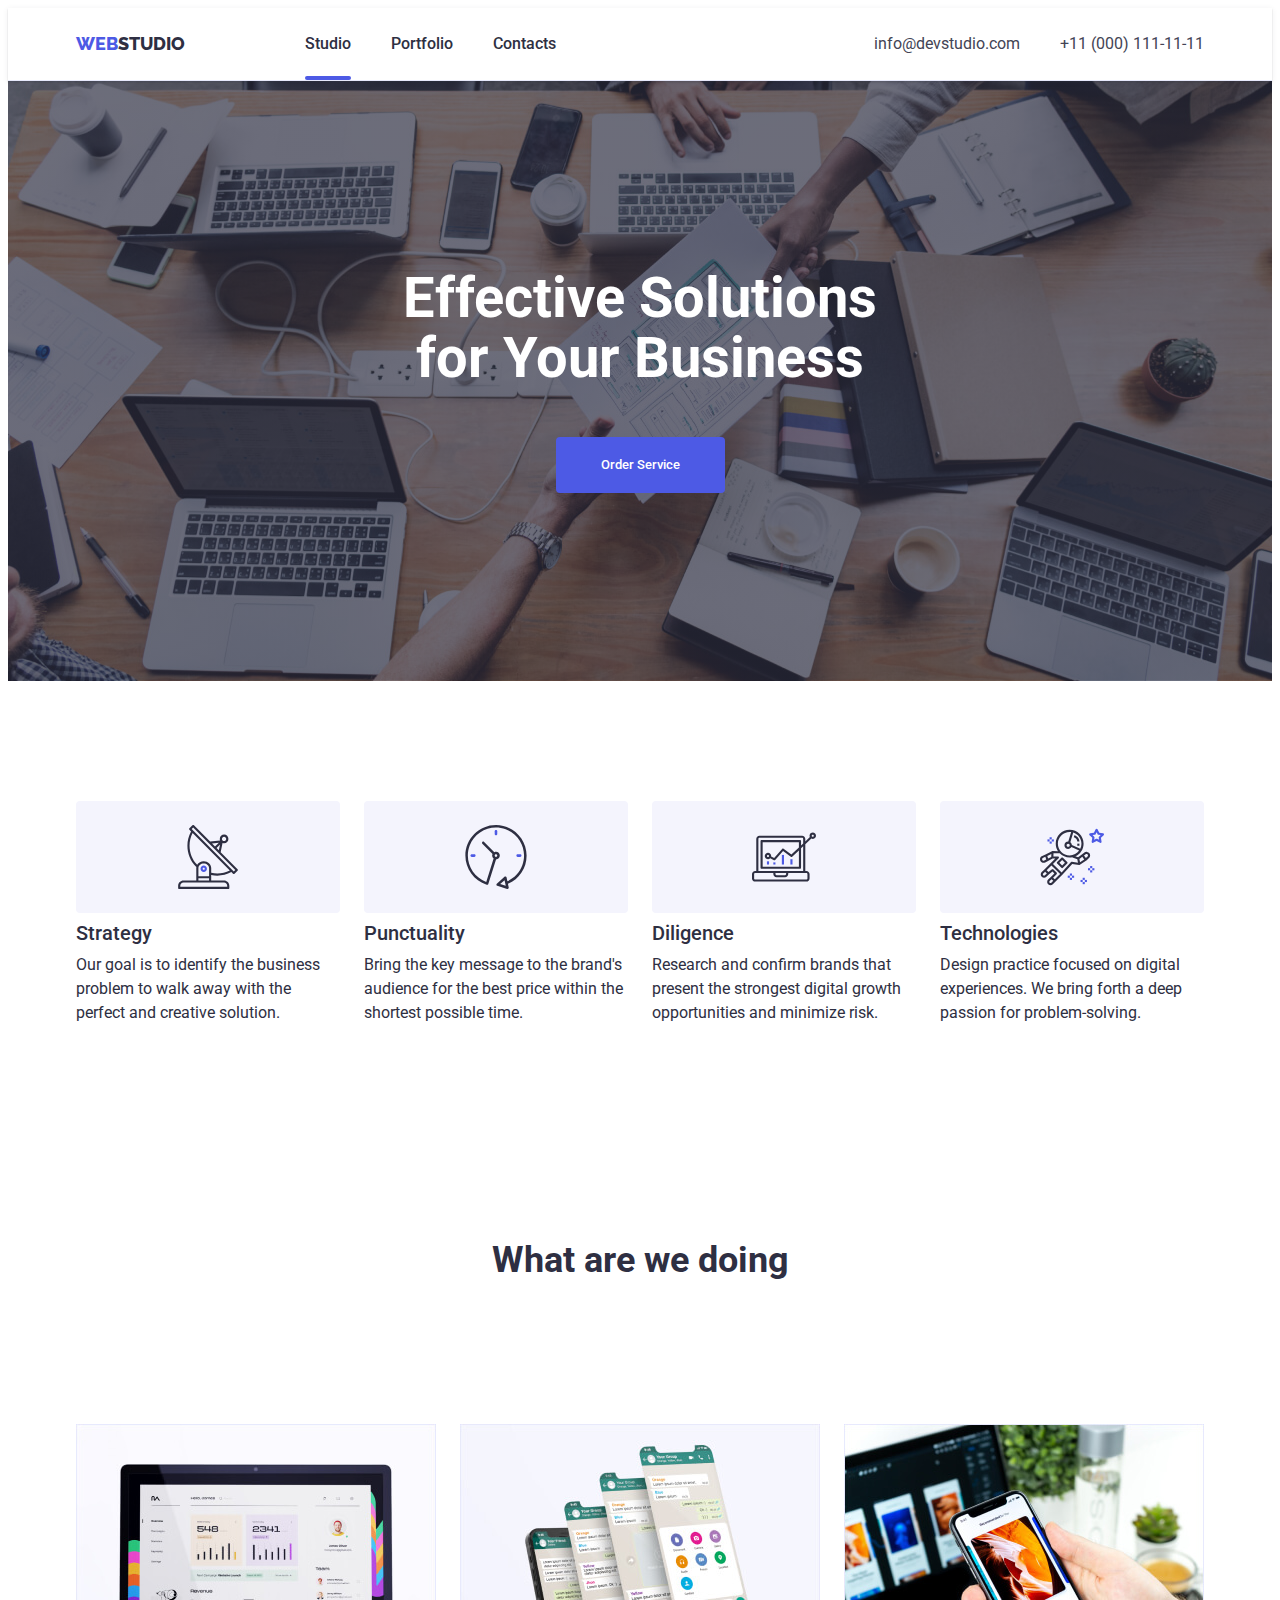
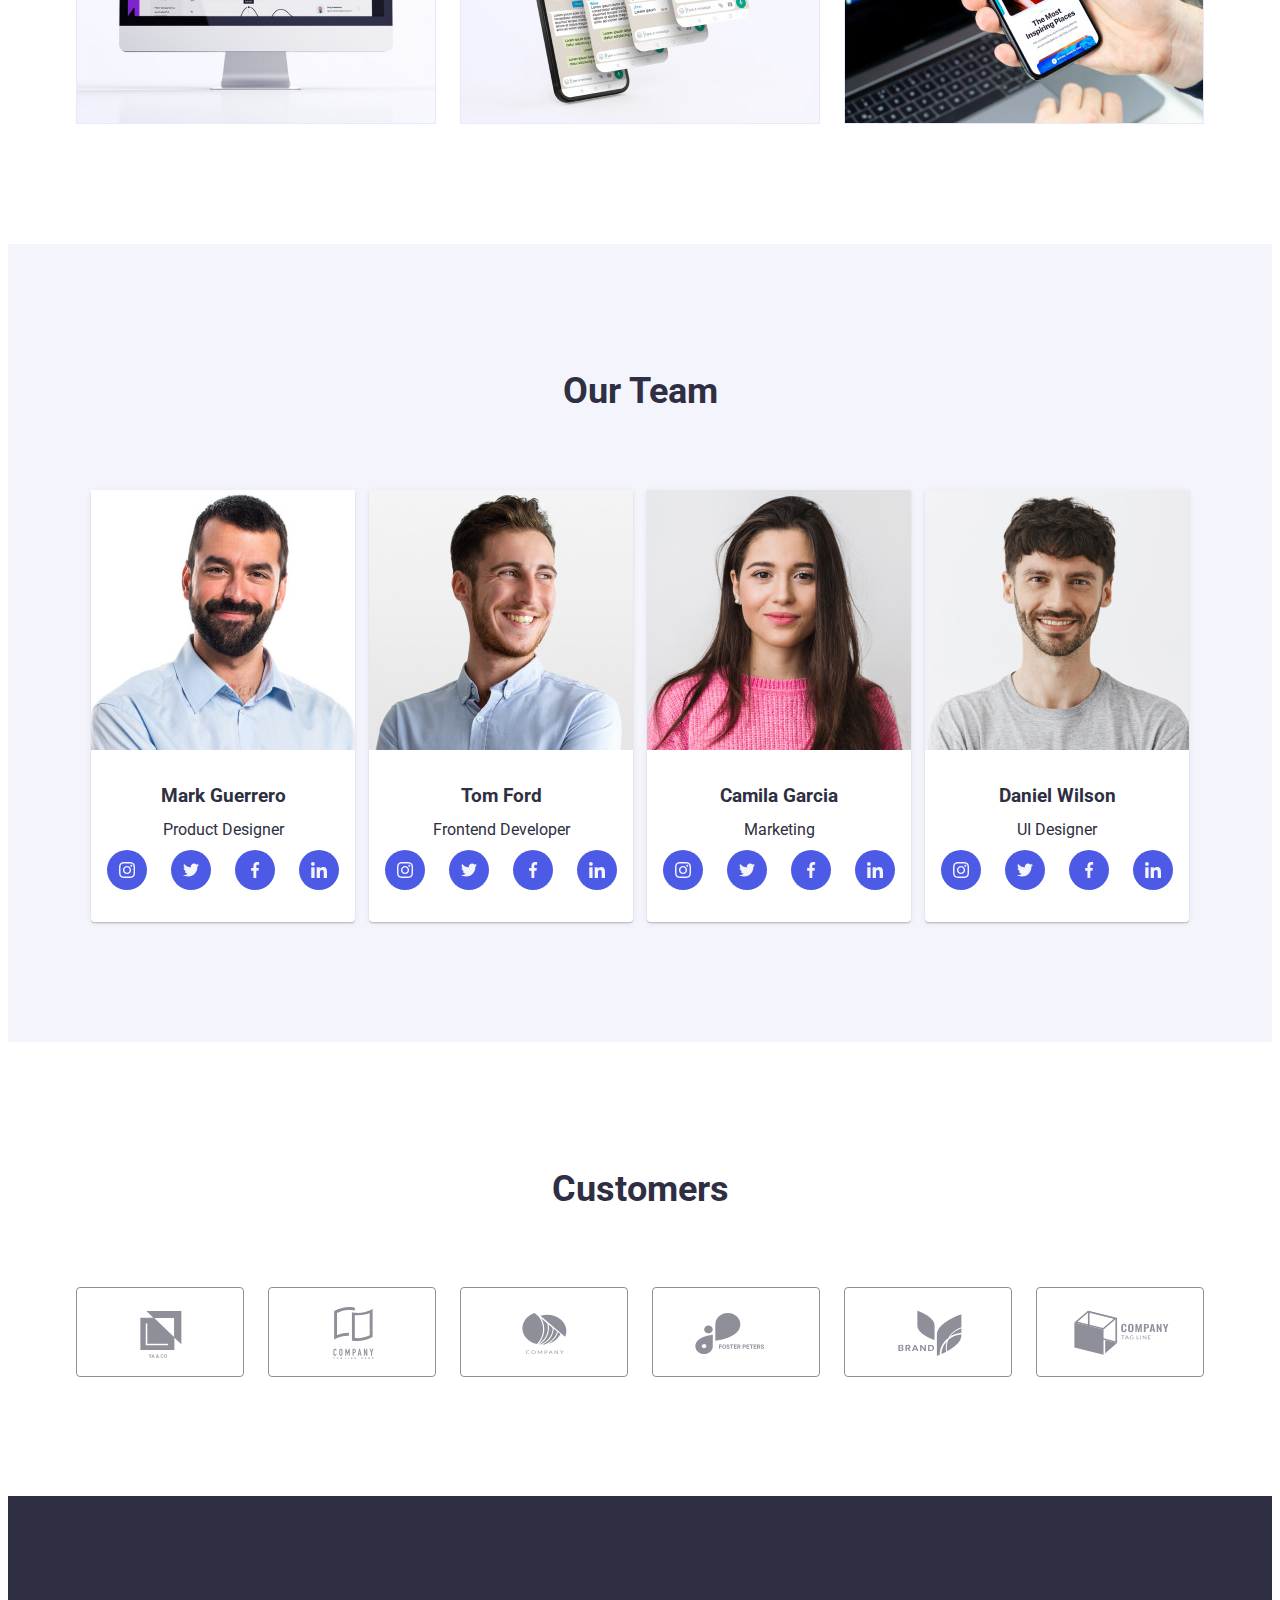
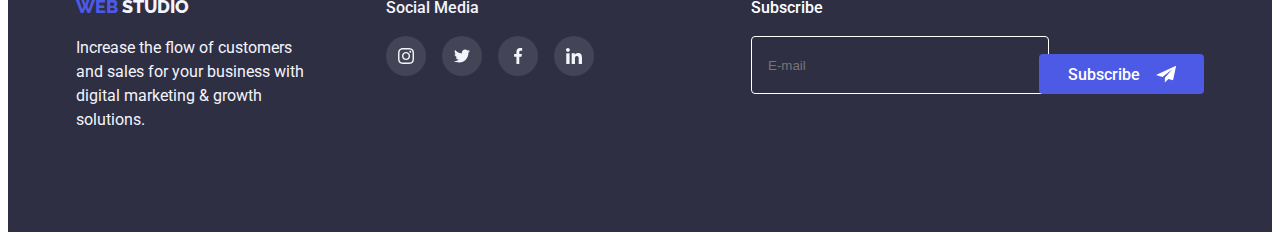
==== commit 66239565: "Update index.html" ====
--- a/index.html
+++ b/index.html
@@ -717,65 +717,67 @@
           ></use>
         </svg>
       </button>
-      <ul class="mobile-address-container">
-        <li class="mobile-address-item">
-          <a href="tel:+110001111111">+11 (000) 111-11-11</a>
-        </li>
-        <li class="mobile-address-item">
-          <a href="mailto:info@devstudio.com">info@devstudio.com</a>
-        </li>
-      </ul>
-      <div class="mobile-social-media">
-        <ul class="social-media-container-mobile">
-          <li>
-            <a class="social-media-icon-mobile" href="">
-              <svg width="16" height="16">
-                <use
-                  href="./images/symbol-defs.svg#icon-instagram"
-                  aria-label="Instagram link"
-                  rel="noopener noreferrer"
-                  target="_blank"
-                ></use>
-              </svg>
-            </a>
+      <div class="fixing-container">
+        <ul class="mobile-address-container">
+          <li class="mobile-address-item">
+            <a href="tel:+110001111111">+11 (000) 111-11-11</a>
           </li>
-          <li>
-            <a class="social-media-icon-mobile" href="">
-              <svg width="16" height="16">
-                <use
-                  href="./images/symbol-defs.svg#icon-twitter"
-                  aria-label="Twitter link"
-                  rel="noopener noreferrer"
-                  target="_blank"
-                ></use>
-              </svg>
-            </a>
-          </li>
-          <li>
-            <a class="social-media-icon-mobile" href="">
-              <svg width="16" height="16">
-                <use
-                  href="./images/symbol-defs.svg#icon-facebook"
-                  aria-label="Facebook link"
-                  rel="noopener noreferrer"
-                  target="_blank"
-                ></use>
-              </svg>
-            </a>
-          </li>
-          <li>
-            <a class="social-media-icon-mobile" href="">
-              <svg width="16" height="16">
-                <use
-                  href="./images/symbol-defs.svg#icon-linkedin"
-                  aria-label="LinkedIn link"
-                  rel="noopener noreferrer"
-                  target="_blank"
-                ></use>
-              </svg>
-            </a>
+          <li class="mobile-address-item">
+            <a href="mailto:info@devstudio.com">info@devstudio.com</a>
           </li>
         </ul>
+        <div class="mobile-social-media">
+          <ul class="social-media-container-mobile">
+            <li>
+              <a class="social-media-icon-mobile" href="">
+                <svg width="16" height="16">
+                  <use
+                    href="./images/symbol-defs.svg#icon-instagram"
+                    aria-label="Instagram link"
+                    rel="noopener noreferrer"
+                    target="_blank"
+                  ></use>
+                </svg>
+              </a>
+            </li>
+            <li>
+              <a class="social-media-icon-mobile" href="">
+                <svg width="16" height="16">
+                  <use
+                    href="./images/symbol-defs.svg#icon-twitter"
+                    aria-label="Twitter link"
+                    rel="noopener noreferrer"
+                    target="_blank"
+                  ></use>
+                </svg>
+              </a>
+            </li>
+            <li>
+              <a class="social-media-icon-mobile" href="">
+                <svg width="16" height="16">
+                  <use
+                    href="./images/symbol-defs.svg#icon-facebook"
+                    aria-label="Facebook link"
+                    rel="noopener noreferrer"
+                    target="_blank"
+                  ></use>
+                </svg>
+              </a>
+            </li>
+            <li>
+              <a class="social-media-icon-mobile" href="">
+                <svg width="16" height="16">
+                  <use
+                    href="./images/symbol-defs.svg#icon-linkedin"
+                    aria-label="LinkedIn link"
+                    rel="noopener noreferrer"
+                    target="_blank"
+                  ></use>
+                </svg>
+              </a>
+            </li>
+          </ul>
+        </div>
       </div>
     </div>
     <script src="./scripts/modal.js"></script>
--- a/css/styles.css
+++ b/css/styles.css
@@ -218,7 +218,7 @@
   flex-wrap: wrap;
   justify-content: center;
   align-items: center;
-  gap: 24px;
+  gap: 72px;
   padding: 0;
   margin: 0 auto;
 }
@@ -443,6 +443,11 @@
   font-size: 36px;
   margin-top: 76px;
 }
+
+.core-values-item:first-child .small-header-text {
+  margin-top: 0;
+}
+
 .core-values-item-list {
   display: flex;
   flex-direction: column;
@@ -686,6 +691,12 @@
     font-weight: 500;
     margin-top: 72px;
     margin-bottom: 16px;
+  }
+  .subscribe-container {
+    width: 100%;
+  }
+  .subscribe-label {
+    width: 100%;
   }
 }
 
@@ -1045,8 +1056,12 @@
     background-color: inherit;
     border: 0;
   }
-
+  .subscribe-input {
+    width: 100%;
+  }
   .mobile-menu {
+    flex-direction: column;
+    justify-content: space-between;
     visibility: none;
     position: fixed;
     text-align: left;
@@ -1077,7 +1092,7 @@
   }
 
   .mobile-menu.is-open {
-    display: block;
+    display: flex;
     transform: translateX(0);
     transition: transform 250ms cubic-bezier(0.4, 0, 0.2, 1);
   }
@@ -1115,7 +1130,7 @@
     font-weight: 500;
   }
   .mobile-address-item:first-child {
-    margin-top: 184px;
+    margin-top: 284px;
     font-size: 36px;
     line-height: 1.1;
     font-weight: 700;
--- a/css/desktop-styles.css
+++ b/css/desktop-styles.css
@@ -151,7 +151,6 @@
     display: flex;
     flex-wrap: nowrap;
     flex-direction: row;
-    justify-content: space-between;
     align-items: center;
     gap: 14px;
     padding: 0;
@@ -656,4 +655,7 @@
   .burger-menu-button {
     display: none;
   }
-}
+  .mobile-menu {
+    display: none;
+  }
+}
--- a/css/tablet-styles.css
+++ b/css/tablet-styles.css
@@ -112,6 +112,9 @@
     margin-left: auto;
     margin-right: auto;
   }
+  .team-outer-container {
+    gap: 24px;
+  }
   .customers-list {
     width: 100%;
     display: flex;
@@ -257,6 +260,9 @@
 }
 
 @media screen and (min-width: 768px) {
+  .mobile-menu {
+    display: none;
+  }
   .hero-text-container {
     padding-top: 188px;
     margin-left: auto;
